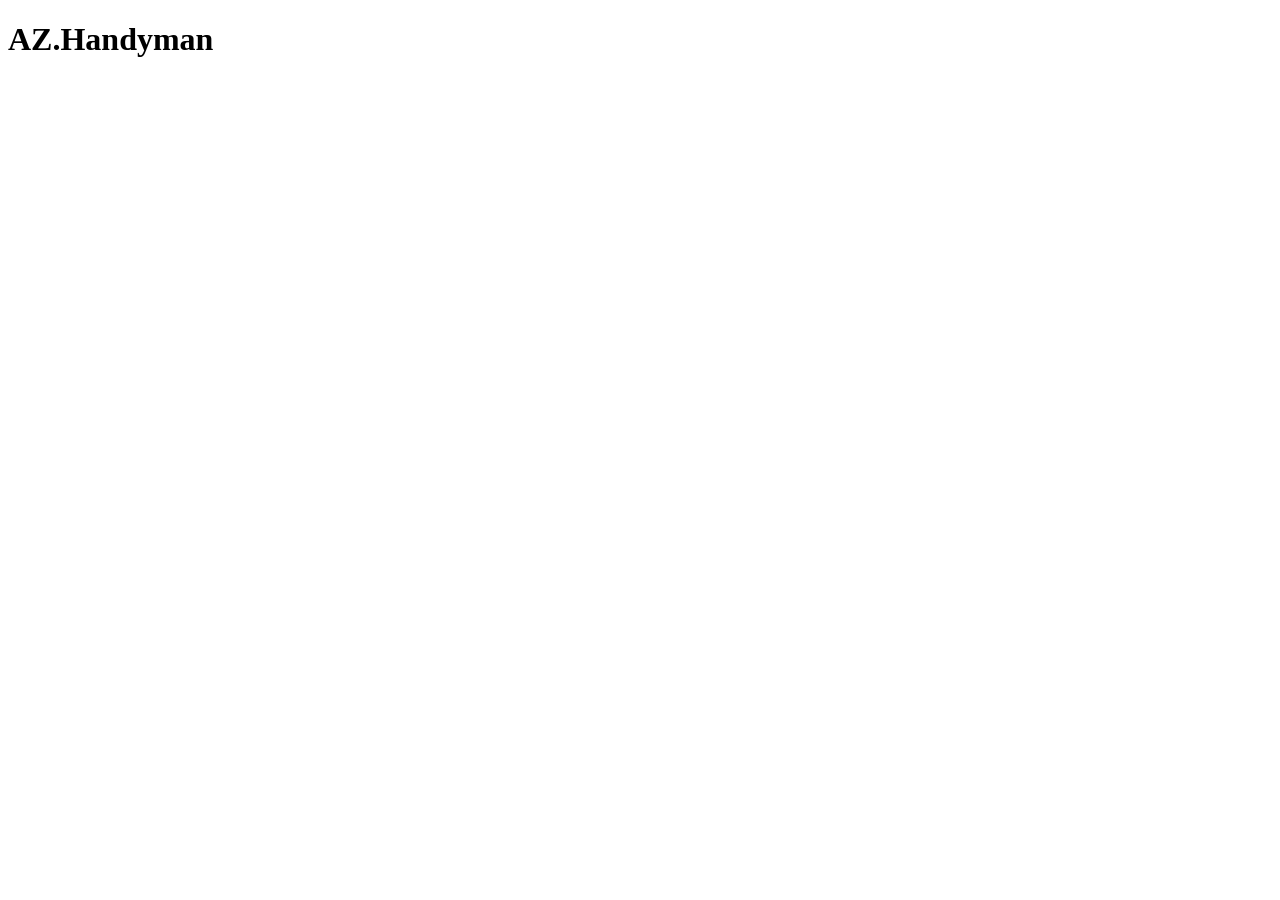
==== index.html @ fbf4ad8f "crea estructura inicial" ====
<!DOCTYPE html>
<html lang="es">
<head>
    <meta charset="UTF-8">
    <meta name="viewport" content="width=device-width, initial-scale=1.0">
    <title>az.handyman</title>
    <link rel="stylesheet" href="style.css">
</head>
<body>
    <h1> AZ.Handyman</h1>
</body>
</html>
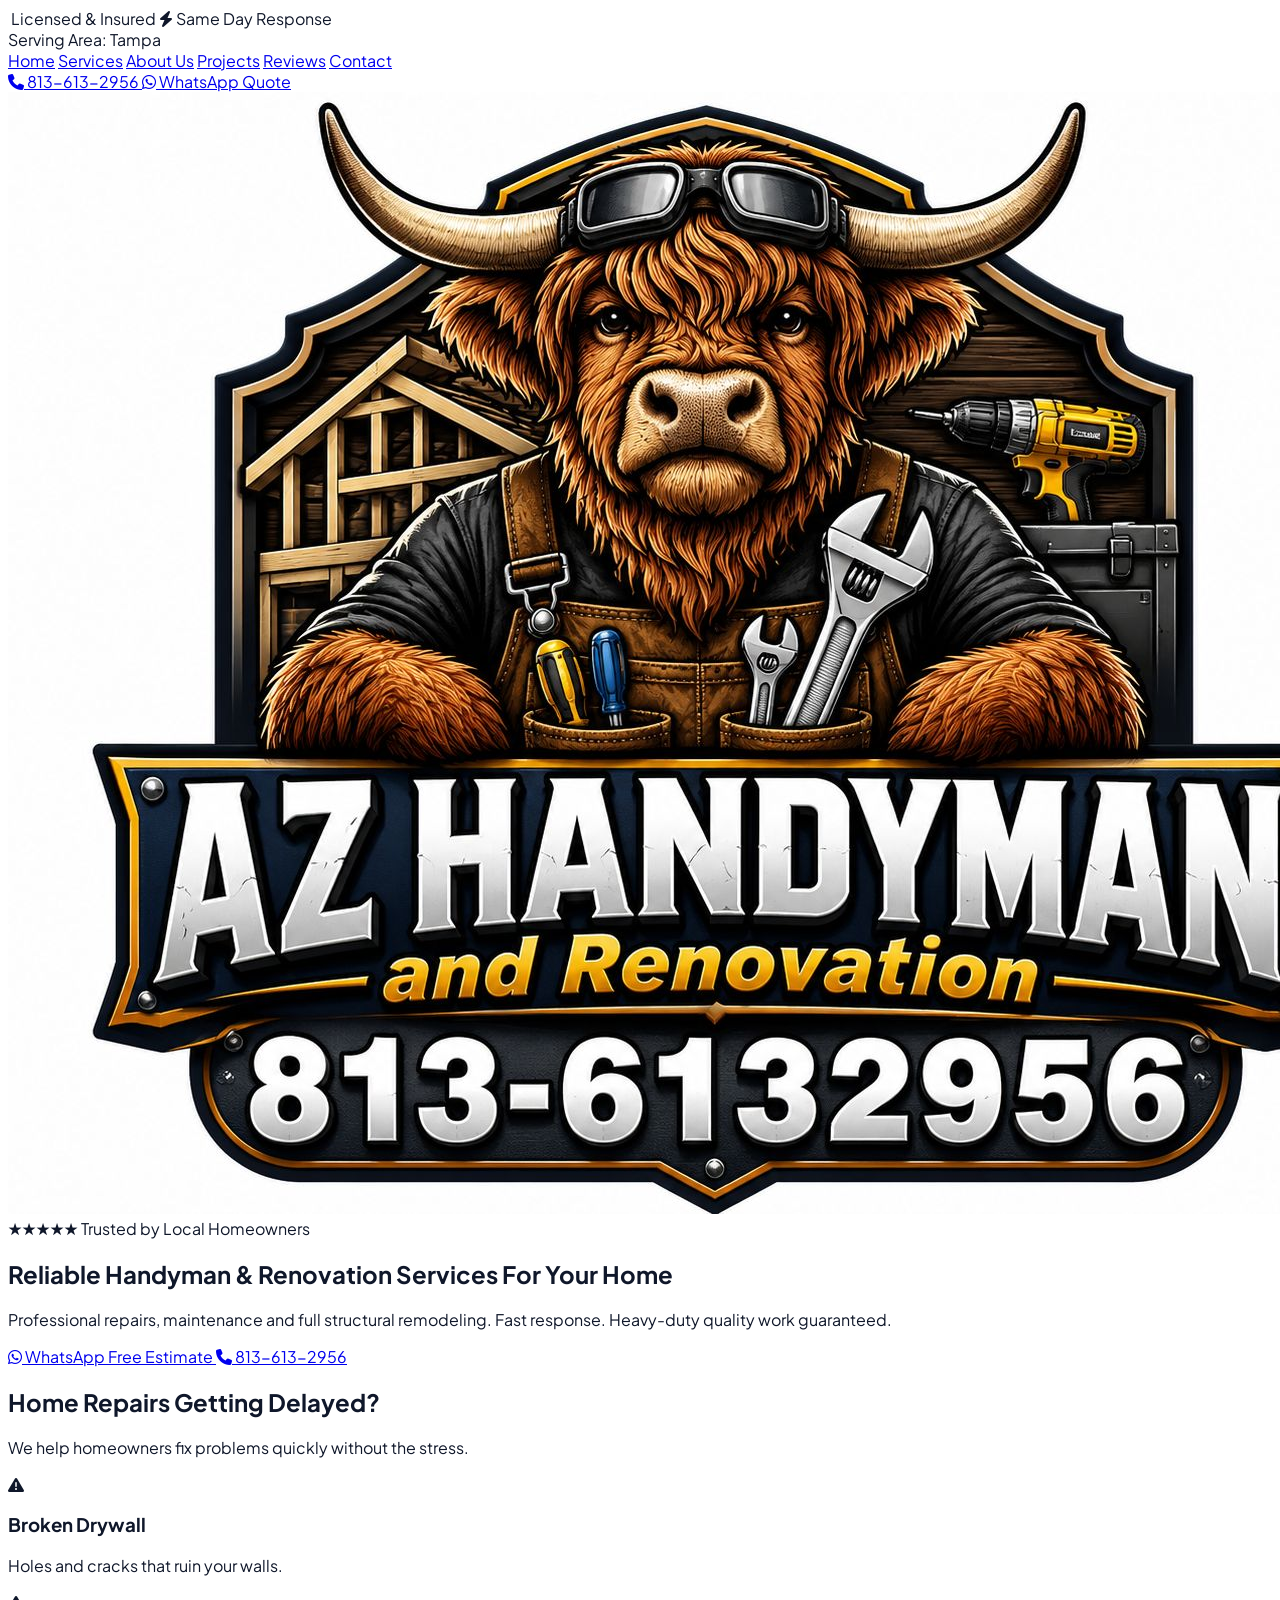
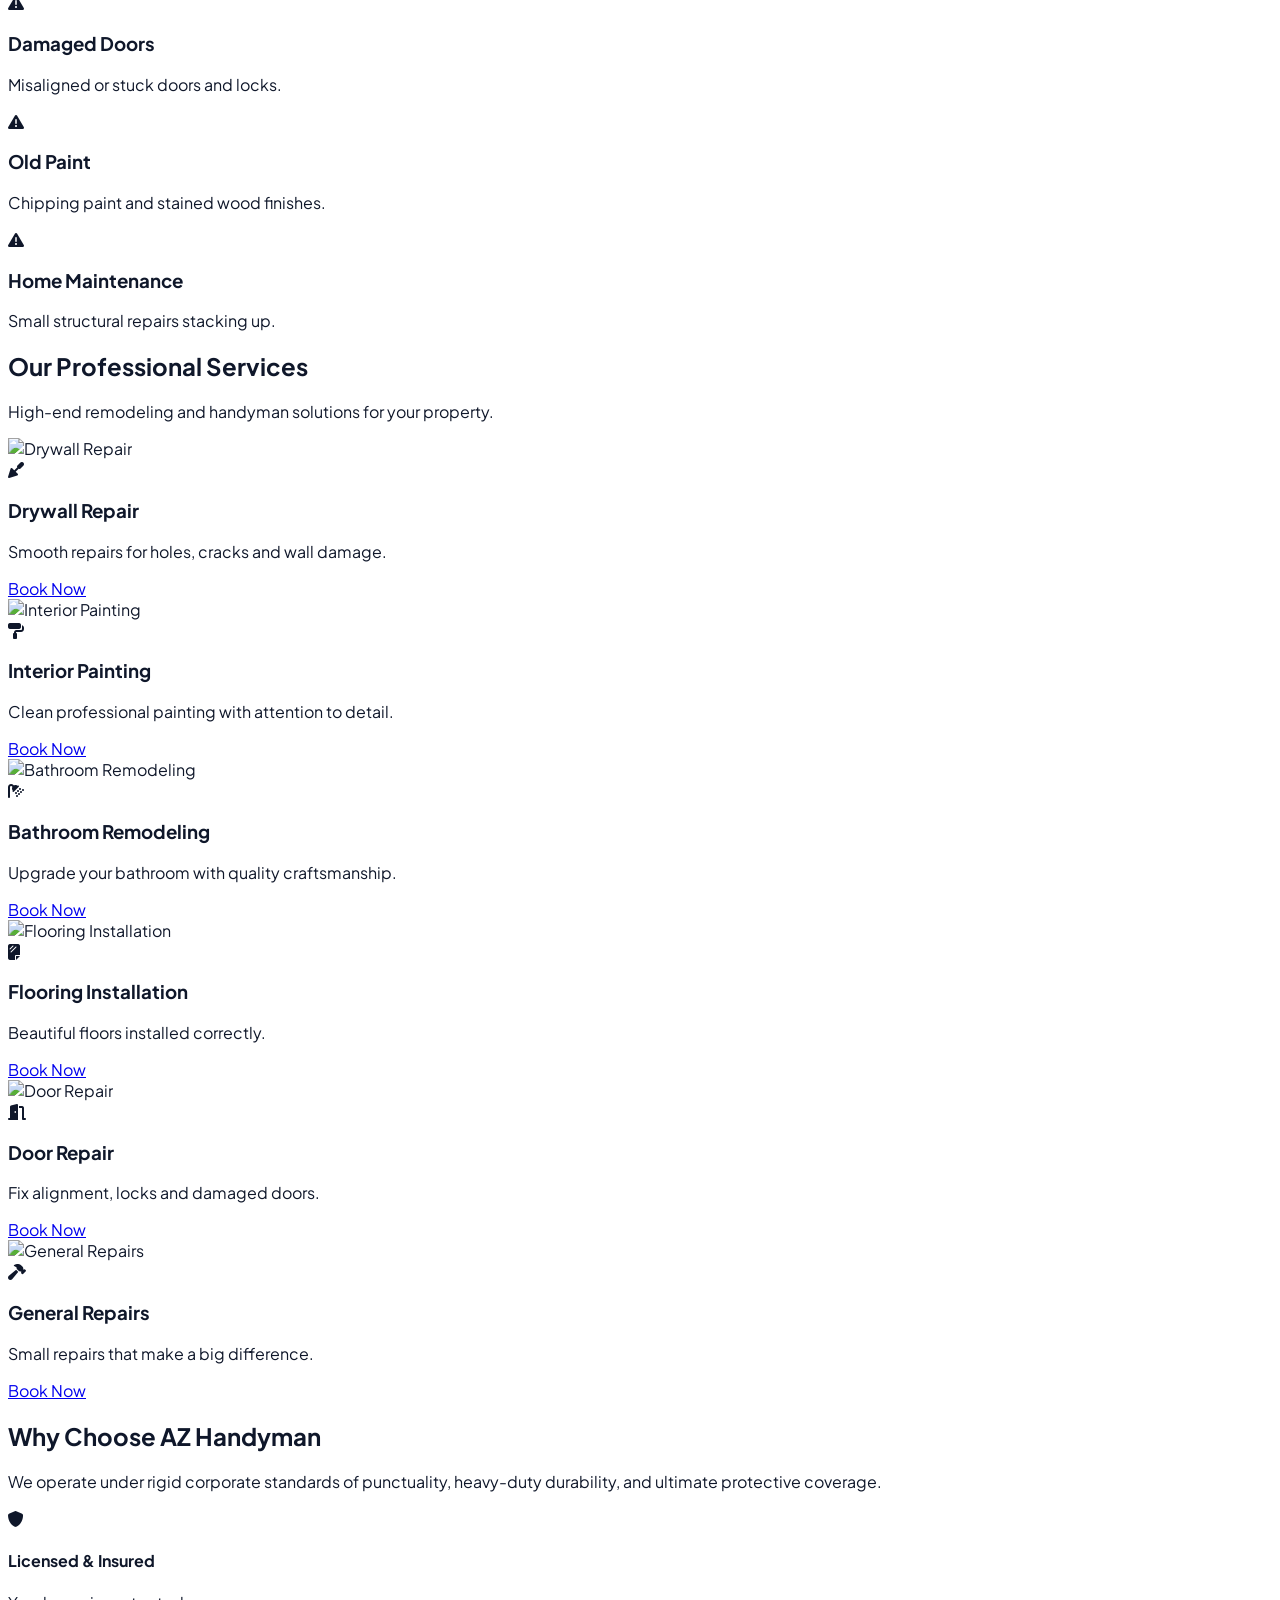
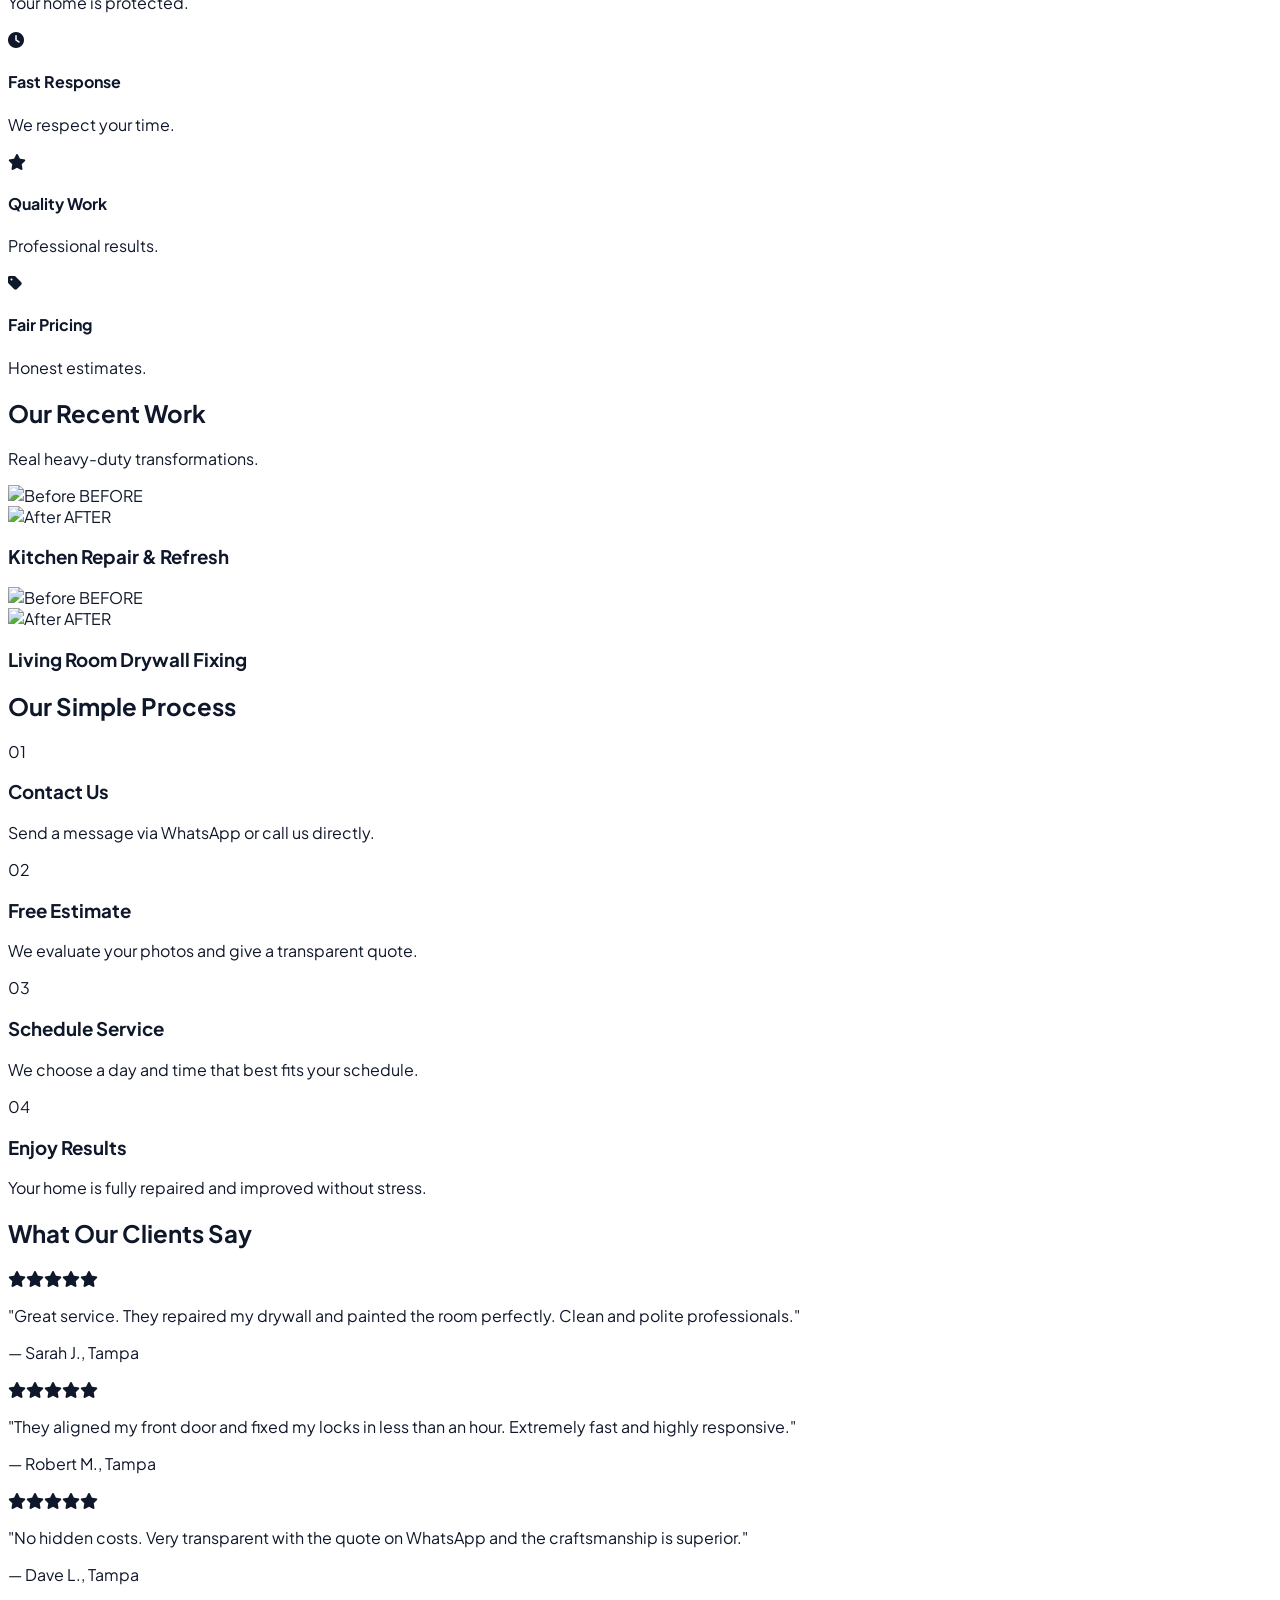
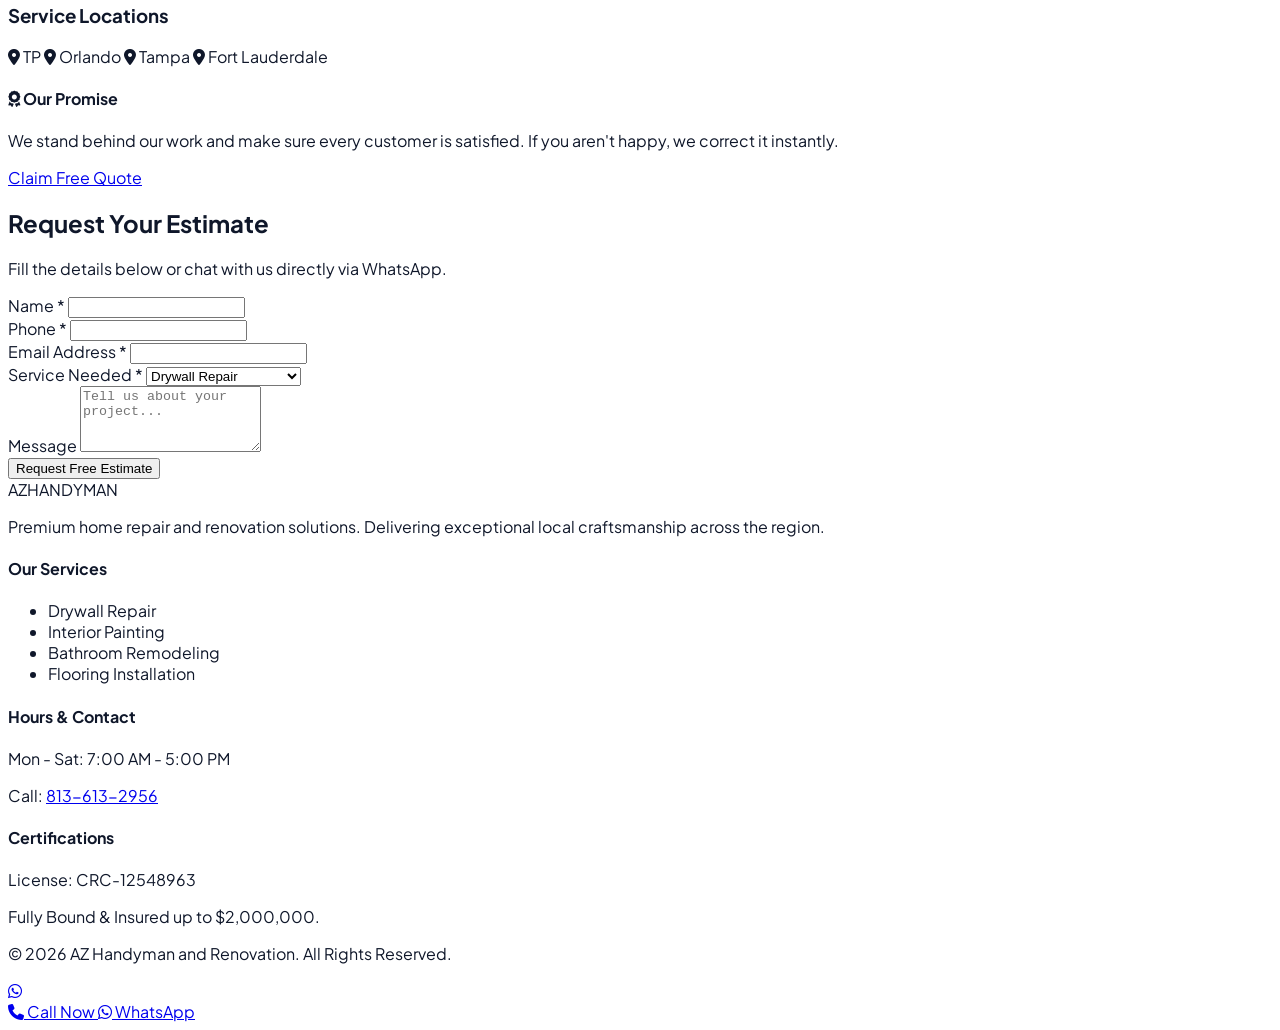
==== commit f60366ed: "crea disenio inicial" ====
--- a/index.html
+++ b/index.html
@@ -1,12 +1,520 @@
 <!DOCTYPE html>
-<html lang="es">
+<html lang="en">
 <head>
     <meta charset="UTF-8">
     <meta name="viewport" content="width=device-width, initial-scale=1.0">
-    <title>az.handyman</title>
+    
+    <!-- SEO Local y Datos Estructurados para Google -->
+    <title>AZ Handyman and Renovation | Premium Home Repairs</title>
+    <meta name="description" content="Professional handyman and renovation services. Licensed & Insured. Drywall repair, painting, and maintenance. Contact us via WhatsApp for a free quote!">
+    
+    <!-- Tailwind CSS para Diseño Moderno 2026 -->
+    <script src="https://cdn.jsdelivr.net/npm/@tailwindcss/browser@4"></script>
+    <!-- Tipografía Moderna -->
+    <link rel="preconnect" href="https://fonts.googleapis.com">
+    <link rel="preconnect" href="https://fonts.gstatic.com" crossorigin>
+    <link href="https://fonts.googleapis.com/css2?family=Plus+Jakarta+Sans:wght@400;500;600;700;800&display=swap" rel="stylesheet">
+    <!-- Iconos Profesionales -->
+    <link rel="stylesheet" href="https://cdnjs.cloudflare.com/ajax/libs/font-awesome/6.4.0/css/all.min.css">
+    
+    <!-- Tu archivo CSS básico -->
     <link rel="stylesheet" href="style.css">
 </head>
-<body>
-    <h1> AZ.Handyman</h1>
+<body class="antialiased bg-white text-slate-900">
+
+   <!-- ==========================================
+         1. HEADER & NAVBAR (Optimizado para Tampa)
+         ========================================== -->
+    <header class="w-full sticky top-0 z-50 bg-white shadow-md border-b-4 border-amber-500">
+        <!-- Barra de estado superior: Ahora solo para Tampa -->
+        <div class="bg-slate-950 text-white text-xs py-2.5 px-4">
+            <div class="max-w-7xl mx-auto flex flex-col sm:flex-row justify-between items-center gap-2">
+                <div class="flex items-center gap-4 font-medium">
+                    <span><i class="fa-solid fa-shield-check text-amber-500 mr-1"></i> Licensed & Insured</span>
+                    <span><i class="fa-solid fa-bolt text-amber-500 mr-1"></i> Same Day Response</span>
+                </div>
+                <span class="font-semibold text-slate-300">Serving Area: <span class="text-amber-500 font-bold">Tampa</span></span>
+            </div>
+        </div>
+        
+        <!-- Barra de navegación: Logo removido de la izquierda -->
+        <div class="max-w-7xl mx-auto px-4 sm:px-6 lg:px-8 py-5 flex flex-col md:flex-row items-center justify-between gap-6">
+            
+            <!-- Menú de enlaces (Ahora toma el espacio de la izquierda de forma limpia) -->
+            <nav class="flex flex-wrap justify-center md:justify-start gap-6 font-bold text-slate-800 text-sm w-full md:w-auto">
+                <a href="#" class="hover:text-amber-500 transition-colors">Home</a>
+                <a href="#services" class="hover:text-amber-500 transition-colors">Services</a>
+                <a href="#why-us" class="hover:text-amber-500 transition-colors">About Us</a>
+                <a href="#projects" class="hover:text-amber-500 transition-colors">Projects</a>
+                <a href="#reviews" class="hover:text-amber-500 transition-colors">Reviews</a>
+                <a href="#contact" class="hover:text-amber-500 transition-colors">Contact</a>
+            </nav>
+
+            <!-- Botones de contacto a la derecha -->
+            <div class="flex items-center gap-3 w-full md:w-auto justify-center md:justify-end">
+                <a href="tel:+18136132956" class="bg-slate-900 hover:bg-slate-800 text-white font-bold px-5 py-3 rounded-xl text-sm transition-all flex items-center gap-2 border border-slate-700">
+                    <i class="fa-solid fa-phone text-amber-500"></i> 813-613-2956
+                </a>
+                <a href="https://wa.me/18136132956?text=Hello!%20I%20need%20a%20free%20estimate%20from%20AZ%20Handyman%20in%20Tampa." target="_blank" class="bg-amber-500 hover:bg-amber-600 text-slate-950 font-extrabold px-6 py-3 rounded-xl text-sm transition-all flex items-center gap-2 shadow-sm">
+                    <i class="fa-brands fa-whatsapp text-lg"></i> WhatsApp Quote
+                </a>
+            </div>
+        </div>
+    </header>
+   <!-- ==========================================
+         2. HERO SECTION (Diseño Centrado)
+         ========================================== -->
+    <section class="py-16 md:py-24 bg-gradient-to-b from-slate-900 to-slate-950 text-white relative">
+        <div class="max-w-4xl mx-auto px-4 sm:px-6 lg:px-8 flex flex-col items-center text-center">
+            
+            <!-- 1. El Logo posicionado en el centro -->
+            <div class="mb-10 bg-slate-900 p-4 rounded-3xl shadow-2xl border border-slate-800 max-w-sm">
+                <img src="WhatsApp Image 2026-06-04 at 10.00.59 AM.jpeg" alt="AZ Handyman Logo" class="h-80 md:h-80 w-auto object-contain mx-auto drop-shadow-md">
+            </div>
+
+            <!-- 2. Los textos y botones posicionados abajo del logo -->
+            <div class="space-y-6 max-w-3xl">
+                <div class="inline-block bg-amber-500/10 text-amber-500 border border-amber-500/30 px-4 py-1.5 rounded-full text-xs font-bold uppercase tracking-wider">
+                    ★★★★★ Trusted by Local Homeowners
+                </div>
+                
+                <h1 class="text-2xl sm:text-5xl lg:text-2xl font-extrabold tracking-tight leading-tight">
+                    Reliable <span class="text-amber-500">Handyman & Renovation</span> Services For Your Home
+                </h1>
+                
+                <p class="text-lg sm:text-xl text-slate-400 max-w-2xl mx-auto">
+                    Professional repairs, maintenance and full structural remodeling. Fast response. Heavy-duty quality work guaranteed.
+                </p>
+                
+                <!-- Botones de Acción Centrados -->
+                <div class="flex flex-col sm:flex-row items-center justify-center gap-4 pt-4">
+                    <a href="https://wa.me/18136132956?text=Hi,%20I'm%20visiting%20your%20website%20and%20want%20to%20request%20a%20quote." target="_blank" class="w-full sm:w-auto bg-amber-500 hover:bg-amber-600 text-slate-950 font-extrabold text-base px-8 py-4 rounded-xl shadow-lg transition-all flex items-center justify-center gap-2">
+                        <i class="fa-brands fa-whatsapp text-xl"></i> WhatsApp Free Estimate
+                    </a>
+                    <a href="tel:+18136132956" class="w-full sm:w-auto bg-transparent hover:bg-white/5 text-white font-bold text-base px-8 py-4 rounded-xl border-2 border-slate-700 shadow-xs transition-all flex items-center justify-center gap-2">
+                        <i class="fa-solid fa-phone text-amber-500"></i> 813-613-2956
+                    </a>
+                </div>
+            </div>
+
+        </div>
+    </section>
+
+    <!-- ==========================================
+         3. SECCIÓN DEL PROBLEMA DEL CLIENTE
+         ========================================== -->
+    <section class="py-20 bg-slate-950 text-white border-t border-slate-900">
+        <div class="max-w-7xl mx-auto px-4 sm:px-6 lg:px-8">
+            <div class="text-center max-w-3xl mx-auto mb-16">
+                <h2 class="text-3xl sm:text-4xl font-extrabold tracking-tight">Home Repairs Getting Delayed?</h2>
+                <p class="text-slate-400 mt-4 text-base">We help homeowners fix problems quickly without the stress.</p>
+            </div>
+            <div class="grid grid-cols-1 sm:grid-cols-2 lg:grid-cols-4 gap-6">
+                <div class="bg-slate-900 p-6 rounded-2xl border border-slate-800 hover:border-amber-500/50 transition-all">
+                    <div class="text-amber-500 text-2xl mb-3"><i class="fa-solid fa-triangle-exclamation"></i></div>
+                    <h3 class="font-bold text-lg mb-1">Broken Drywall</h3>
+                    <p class="text-slate-400 text-sm">Holes and cracks that ruin your walls.</p>
+                </div>
+                <div class="bg-slate-900 p-6 rounded-2xl border border-slate-800 hover:border-amber-500/50 transition-all">
+                    <div class="text-amber-500 text-2xl mb-3"><i class="fa-solid fa-triangle-exclamation"></i></div>
+                    <h3 class="font-bold text-lg mb-1">Damaged Doors</h3>
+                    <p class="text-slate-400 text-sm">Misaligned or stuck doors and locks.</p>
+                </div>
+                <div class="bg-slate-900 p-6 rounded-2xl border border-slate-800 hover:border-amber-500/50 transition-all">
+                    <div class="text-amber-500 text-2xl mb-3"><i class="fa-solid fa-triangle-exclamation"></i></div>
+                    <h3 class="font-bold text-lg mb-1">Old Paint</h3>
+                    <p class="text-slate-400 text-sm">Chipping paint and stained wood finishes.</p>
+                </div>
+                <div class="bg-slate-900 p-6 rounded-2xl border border-slate-800 hover:border-amber-500/50 transition-all">
+                    <div class="text-amber-500 text-2xl mb-3"><i class="fa-solid fa-triangle-exclamation"></i></div>
+                    <h3 class="font-bold text-lg mb-1">Home Maintenance</h3>
+                    <p class="text-slate-400 text-sm">Small structural repairs stacking up.</p>
+                </div>
+            </div>
+        </div>
+    </section>
+
+    <!-- ==========================================
+         4. SERVICIOS
+         ========================================== -->
+    <section id="services" class="py-24 bg-white">
+        <div class="max-w-7xl mx-auto px-4 sm:px-6 lg:px-8">
+            <div class="text-center max-w-3xl mx-auto mb-16">
+                <h2 class="text-3xl sm:text-4xl font-extrabold text-slate-900 tracking-tight">Our Professional Services</h2>
+                <p class="text-slate-600 mt-2">High-end remodeling and handyman solutions for your property.</p>
+            </div>
+
+            <div class="grid grid-cols-1 md:grid-cols-2 lg:grid-cols-3 gap-8">
+                <!-- Servicio 1 -->
+                <div class="bg-white rounded-2xl overflow-hidden shadow-sm border border-slate-200 flex flex-col justify-between hover:shadow-xl transition-all">
+                    <div>
+                        <img src="https://images.unsplash.com/photo-1504307651254-35680f356dfd?auto=format&fit=crop&w=400&q=80" alt="Drywall Repair" class="w-full h-48 object-cover">
+                        <div class="p-6">
+                            <div class="flex items-center gap-3 mb-2">
+                                <span class="text-amber-500 text-xl"><i class="fa-solid fa-trowel"></i></span>
+                                <h3 class="text-xl font-bold text-slate-900">Drywall Repair</h3>
+                            </div>
+                            <p class="text-slate-600 text-sm">Smooth repairs for holes, cracks and wall damage.</p>
+                        </div>
+                    </div>
+                    <div class="p-6 pt-0">
+                        <a href="https://wa.me/18136132956?text=I%20need%20help%20with%20Drywall%20Repair." target="_blank" class="w-full text-center bg-slate-950 hover:bg-amber-500 hover:text-slate-950 text-white font-bold py-2.5 rounded-xl text-sm transition-colors block">Book Now</a>
+                    </div>
+                </div>
+
+                <!-- Servicio 2 -->
+                <div class="bg-white rounded-2xl overflow-hidden shadow-sm border border-slate-200 flex flex-col justify-between hover:shadow-xl transition-all">
+                    <div>
+                        <img src="https://images.unsplash.com/photo-1589939705384-5185137a7f0f?auto=format&fit=crop&w=400&q=80" alt="Interior Painting" class="w-full h-48 object-cover">
+                        <div class="p-6">
+                            <div class="flex items-center gap-3 mb-2">
+                                <span class="text-amber-500 text-xl"><i class="fa-solid fa-paint-roller"></i></span>
+                                <h3 class="text-xl font-bold text-slate-900">Interior Painting</h3>
+                            </div>
+                            <p class="text-slate-600 text-sm">Clean professional painting with attention to detail.</p>
+                        </div>
+                    </div>
+                    <div class="p-6 pt-0">
+                        <a href="https://wa.me/18136132956?text=I%20need%20help%20with%20Interior%20Painting." target="_blank" class="w-full text-center bg-slate-950 hover:bg-amber-500 hover:text-slate-950 text-white font-bold py-2.5 rounded-xl text-sm transition-colors block">Book Now</a>
+                    </div>
+                </div>
+
+                <!-- Servicio 3 -->
+                <div class="bg-white rounded-2xl overflow-hidden shadow-sm border border-slate-200 flex flex-col justify-between hover:shadow-xl transition-all">
+                    <div>
+                        <img src="https://images.unsplash.com/photo-1620626011761-996317b69798?auto=format&fit=crop&w=600&q=80" alt="Bathroom Remodeling" class="w-full h-48 object-cover">                        <div class="p-6">
+                            <div class="flex items-center gap-3 mb-2">
+                                <span class="text-amber-500 text-xl"><i class="fa-solid fa-shower"></i></span>
+                                <h3 class="text-xl font-bold text-slate-900">Bathroom Remodeling</h3>
+                            </div>
+                            <p class="text-slate-600 text-sm">Upgrade your bathroom with quality craftsmanship.</p>
+                        </div>
+                    </div>
+                    <div class="p-6 pt-0">
+                        <a href="https://wa.me/18136132956?text=I%20need%20help%20with%20Bathroom%20Remodeling." target="_blank" class="w-full text-center bg-slate-950 hover:bg-amber-500 hover:text-slate-950 text-white font-bold py-2.5 rounded-xl text-sm transition-colors block">Book Now</a>
+                    </div>
+                </div>
+
+                <!-- Servicio 4 -->
+                <div class="bg-white rounded-2xl overflow-hidden shadow-sm border border-slate-200 flex flex-col justify-between hover:shadow-xl transition-all">
+                    <div>
+                        <img src="https://images.unsplash.com/photo-1581858726788-75bc0f6a952d?auto=format&fit=crop&w=400&q=80" alt="Flooring Installation" class="w-full h-48 object-cover">
+                        <div class="p-6">
+                            <div class="flex items-center gap-3 mb-2">
+                                <span class="text-amber-500 text-xl"><i class="fa-solid fa-sheet-plastic"></i></span>
+                                <h3 class="text-xl font-bold text-slate-900">Flooring Installation</h3>
+                            </div>
+                            <p class="text-slate-600 text-sm">Beautiful floors installed correctly.</p>
+                        </div>
+                    </div>
+                    <div class="p-6 pt-0">
+                        <a href="https://wa.me/18136132956?text=I%20need%20help%20with%20Flooring%20Installation." target="_blank" class="w-full text-center bg-slate-950 hover:bg-amber-500 hover:text-slate-950 text-white font-bold py-2.5 rounded-xl text-sm transition-colors block">Book Now</a>
+                    </div>
+                </div>
+
+                <!-- Servicio 5 -->
+                <div class="bg-white rounded-2xl overflow-hidden shadow-sm border border-slate-200 flex flex-col justify-between hover:shadow-xl transition-all">
+                    <div>
+                        <img src="https://images.unsplash.com/photo-1486406146926-c627a92ad1ab?auto=format&fit=crop&w=400&q=80" alt="Door Repair" class="w-full h-48 object-cover">
+                        <div class="p-6">
+                            <div class="flex items-center gap-3 mb-2">
+                                <span class="text-amber-500 text-xl"><i class="fa-solid fa-door-open"></i></span>
+                                <h3 class="text-xl font-bold text-slate-900">Door Repair</h3>
+                            </div>
+                            <p class="text-slate-600 text-sm">Fix alignment, locks and damaged doors.</p>
+                        </div>
+                    </div>
+                    <div class="p-6 pt-0">
+                        <a href="https://wa.me/18136132956?text=I%20need%20help%20with%20Door%20Repair." target="_blank" class="w-full text-center bg-slate-950 hover:bg-amber-500 hover:text-slate-950 text-white font-bold py-2.5 rounded-xl text-sm transition-colors block">Book Now</a>
+                    </div>
+                </div>
+
+                <!-- Servicio 6 -->
+                <div class="bg-white rounded-2xl overflow-hidden shadow-sm border border-slate-200 flex flex-col justify-between hover:shadow-xl transition-all">
+                    <div>
+                        <img src="https://images.unsplash.com/photo-1513694203232-719a280e022f?auto=format&fit=crop&w=400&q=80" alt="General Repairs" class="w-full h-48 object-cover">
+                        <div class="p-6">
+                            <div class="flex items-center gap-3 mb-2">
+                                <span class="text-amber-500 text-xl"><i class="fa-solid fa-hammer"></i></span>
+                                <h3 class="text-xl font-bold text-slate-900">General Repairs</h3>
+                            </div>
+                            <p class="text-slate-600 text-sm">Small repairs that make a big difference.</p>
+                        </div>
+                    </div>
+                    <div class="p-6 pt-0">
+                        <a href="https://wa.me/18136132956?text=I%20need%20help%20with%20General%20Repairs." target="_blank" class="w-full text-center bg-slate-950 hover:bg-amber-500 hover:text-slate-950 text-white font-bold py-2.5 rounded-xl text-sm transition-colors block">Book Now</a>
+                    </div>
+                </div>
+            </div>
+        </div>
+    </section>
+
+    <!-- ==========================================
+         5. POR QUÉ ELEGIRNOS
+         ========================================== -->
+    <section id="why-us" class="py-20 bg-slate-950 text-white border-y border-slate-900">
+        <div class="max-w-7xl mx-auto px-4 sm:px-6 lg:px-8 grid grid-cols-1 lg:grid-cols-2 gap-12 items-center">
+            <div class="space-y-4">
+                <h2 class="text-3xl sm:text-4xl font-extrabold tracking-tight">Why Choose <span class="text-amber-500">AZ Handyman</span></h2>
+                <p class="text-slate-400">We operate under rigid corporate standards of punctuality, heavy-duty durability, and ultimate protective coverage.</p>
+            </div>
+            <div class="grid grid-cols-1 sm:grid-cols-2 gap-6">
+                <div class="bg-slate-900 p-6 rounded-2xl border border-slate-800">
+                    <div class="text-amber-500 text-xl mb-2"><i class="fa-solid fa-shield"></i></div>
+                    <h4 class="font-bold text-white">Licensed & Insured</h4>
+                    <p class="text-slate-400 text-sm">Your home is protected.</p>
+                </div>
+                <div class="bg-slate-900 p-6 rounded-2xl border border-slate-800">
+                    <div class="text-amber-500 text-xl mb-2"><i class="fa-solid fa-clock"></i></div>
+                    <h4 class="font-bold text-white">Fast Response</h4>
+                    <p class="text-slate-400 text-sm">We respect your time.</p>
+                </div>
+                <div class="bg-slate-900 p-6 rounded-2xl border border-slate-800">
+                    <div class="text-amber-500 text-xl mb-2"><i class="fa-solid fa-star"></i></div>
+                    <h4 class="font-bold text-white">Quality Work</h4>
+                    <p class="text-slate-400 text-sm">Professional results.</p>
+                </div>
+                <div class="bg-slate-900 p-6 rounded-2xl border border-slate-800">
+                    <div class="text-amber-500 text-xl mb-2"><i class="fa-solid fa-tag"></i></div>
+                    <h4 class="font-bold text-white">Fair Pricing</h4>
+                    <p class="text-slate-400 text-sm">Honest estimates.</p>
+                </div>
+            </div>
+        </div>
+    </section>
+
+    <!-- ==========================================
+         6. GALERÍA DE PROYECTOS (Antes / Después)
+         ========================================== -->
+    <section id="projects" class="py-24 bg-white">
+        <div class="max-w-7xl mx-auto px-4 sm:px-6 lg:px-8">
+            <div class="text-center max-w-3xl mx-auto mb-16">
+                <h2 class="text-3xl sm:text-4xl font-extrabold text-slate-900 tracking-tight">Our Recent Work</h2>
+                <p class="text-slate-600 mt-2">Real heavy-duty transformations.</p>
+            </div>
+            
+            <div class="grid grid-cols-1 md:grid-cols-2 gap-8">
+                <!-- Proyecto 1 -->
+                <div class="bg-white rounded-2xl overflow-hidden border border-slate-200 shadow-sm">
+                    <div class="grid grid-cols-2 h-60">
+                        <div class="relative">
+                            <img src="https://images.unsplash.com/photo-1584622650111-993a426fbf0a?auto=format&fit=crop&w=300&q=80" alt="Before" class="w-full h-full object-cover">
+                            <span class="absolute bottom-2 left-2 bg-slate-950 text-white text-xs font-bold px-2 py-0.5 rounded border border-slate-700">BEFORE</span>
+                        </div>
+                        <div class="relative border-l-2 border-white">
+                            <img src="https://images.unsplash.com/photo-1556911220-e15b29be8c8f?auto=format&fit=crop&w=300&q=80" alt="After" class="w-full h-full object-cover">
+                            <span class="absolute bottom-2 left-2 bg-amber-500 text-slate-950 text-xs font-bold px-2 py-0.5 rounded">AFTER</span>
+                        </div>
+                    </div>
+                    <div class="p-4 border-t border-slate-100">
+                        <h3 class="font-bold text-slate-900 text-lg">Kitchen Repair & Refresh</h3>
+                    </div>
+                </div>
+
+                <!-- Proyecto 2 -->
+                <div class="bg-white rounded-2xl overflow-hidden border border-slate-200 shadow-sm">
+                    <div class="grid grid-cols-2 h-60">
+                        <div class="relative">
+                            <img src="https://images.unsplash.com/photo-1505691938895-1758d7feb511?auto=format&fit=crop&w=300&q=80" alt="Before" class="w-full h-full object-cover">
+                            <span class="absolute bottom-2 left-2 bg-slate-950 text-white text-xs font-bold px-2 py-0.5 rounded border border-slate-700">BEFORE</span>
+                        </div>
+                        <div class="relative border-l-2 border-white">
+                            <img src="https://images.unsplash.com/photo-1600585154340-be6161a56a0c?auto=format&fit=crop&w=300&q=80" alt="After" class="w-full h-full object-cover">
+                            <span class="absolute bottom-2 left-2 bg-amber-500 text-slate-950 text-xs font-bold px-2 py-0.5 rounded">AFTER</span>
+                        </div>
+                    </div>
+                    <div class="p-4 border-t border-slate-100">
+                        <h3 class="font-bold text-slate-900 text-lg">Living Room Drywall Fixing</h3>
+                    </div>
+                </div>
+            </div>
+        </div>
+    </section>
+
+    <!-- ==========================================
+         7. PROCESO DE TRABAJO
+         ========================================== -->
+    <section class="py-20 bg-slate-950 text-white border-t border-slate-900">
+        <div class="max-w-7xl mx-auto px-4 sm:px-6 lg:px-8">
+            <h2 class="text-3xl font-extrabold text-center mb-16">Our Simple Process</h2>
+            <div class="grid grid-cols-1 sm:grid-cols-2 lg:grid-cols-4 gap-8">
+                <div>
+                    <div class="text-5xl font-extrabold text-amber-500 mb-2">01</div>
+                    <h3 class="text-lg font-bold mb-1">Contact Us</h3>
+                    <p class="text-slate-400 text-sm">Send a message via WhatsApp or call us directly.</p>
+                </div>
+                <div>
+                    <div class="text-5xl font-extrabold text-amber-500 mb-2">02</div>
+                    <h3 class="text-lg font-bold mb-1">Free Estimate</h3>
+                    <p class="text-slate-400 text-sm">We evaluate your photos and give a transparent quote.</p>
+                </div>
+                <div>
+                    <div class="text-5xl font-extrabold text-amber-500 mb-2">03</div>
+                    <h3 class="text-lg font-bold mb-1">Schedule Service</h3>
+                    <p class="text-slate-400 text-sm">We choose a day and time that best fits your schedule.</p>
+                </div>
+                <div>
+                    <div class="text-5xl font-extrabold text-amber-500 mb-2">04</div>
+                    <h3 class="text-lg font-bold mb-1">Enjoy Results</h3>
+                    <p class="text-slate-400 text-sm">Your home is fully repaired and improved without stress.</p>
+                </div>
+            </div>
+        </div>
+    </section>
+
+    <!-- ==========================================
+         8. TESTIMONIALS
+         ========================================== -->
+    <section id="reviews" class="py-24 bg-white">
+        <div class="max-w-7xl mx-auto px-4 sm:px-6 lg:px-8">
+            <h2 class="text-3xl font-extrabold text-center text-slate-900 mb-16">What Our Clients Say</h2>
+            <div class="grid grid-cols-1 md:grid-cols-3 gap-8">
+                <div class="bg-slate-50 p-6 rounded-2xl border border-slate-200">
+                    <div class="text-amber-500 text-sm mb-3"><i class="fa-solid fa-star"></i><i class="fa-solid fa-star"></i><i class="fa-solid fa-star"></i><i class="fa-solid fa-star"></i><i class="fa-solid fa-star"></i></div>
+                    <p class="text-slate-700 italic text-sm">"Great service. They repaired my drywall and painted the room perfectly. Clean and polite professionals."</p>
+                    <p class="font-bold text-slate-900 text-sm mt-4">— Sarah J., Tampa</p>
+                </div>
+                <div class="bg-slate-50 p-6 rounded-2xl border border-slate-200">
+                    <div class="text-amber-500 text-sm mb-3"><i class="fa-solid fa-star"></i><i class="fa-solid fa-star"></i><i class="fa-solid fa-star"></i><i class="fa-solid fa-star"></i><i class="fa-solid fa-star"></i></div>
+                    <p class="text-slate-700 italic text-sm">"They aligned my front door and fixed my locks in less than an hour. Extremely fast and highly responsive."</p>
+                    <p class="font-bold text-slate-900 text-sm mt-4">— Robert M., Tampa</p>
+                </div>
+                <div class="bg-slate-50 p-6 rounded-2xl border border-slate-200">
+                    <div class="text-amber-500 text-sm mb-3"><i class="fa-solid fa-star"></i><i class="fa-solid fa-star"></i><i class="fa-solid fa-star"></i><i class="fa-solid fa-star"></i><i class="fa-solid fa-star"></i></div>
+                    <p class="text-slate-700 italic text-sm">"No hidden costs. Very transparent with the quote on WhatsApp and the craftsmanship is superior."</p>
+                    <p class="font-bold text-slate-900 text-sm mt-4">— Dave L., Tampa</p>
+                </div>
+            </div>
+        </div>
+    </section>
+
+    <!-- ==========================================
+         9 & 10. ÁREA DE SERVICIO & NUESTRA PROMESA
+         ========================================== -->
+    <section class="py-16 bg-slate-50 border-t border-slate-200">
+        <div class="max-w-7xl mx-auto px-4 sm:px-6 lg:px-8 text-center space-y-12">
+            <div>
+                <h3 class="text-xl font-bold text-slate-900 mb-6">Service Locations</h3>
+                <div class="flex flex-wrap justify-center gap-4 text-sm font-semibold text-slate-700">
+                    <span class="bg-white px-4 py-2 rounded-xl border border-slate-200 shadow-2xs"><i class="fa-solid fa-location-dot text-amber-500 mr-1"></i> TP</span>
+                    <span class="bg-white px-4 py-2 rounded-xl border border-slate-200 shadow-2xs"><i class="fa-solid fa-location-dot text-amber-500 mr-1"></i> Orlando</span>
+                    <span class="bg-white px-4 py-2 rounded-xl border border-slate-200 shadow-2xs"><i class="fa-solid fa-location-dot text-amber-500 mr-1"></i> Tampa</span>
+                    <span class="bg-white px-4 py-2 rounded-xl border border-slate-200 shadow-2xs"><i class="fa-solid fa-location-dot text-amber-500 mr-1"></i> Fort Lauderdale</span>
+                </div>
+            </div>
+            
+            <div class="max-w-4xl mx-auto bg-slate-950 text-white p-8 rounded-3xl border-2 border-amber-500 shadow-xl flex flex-col md:flex-row items-center justify-between gap-6 text-left">
+                <div>
+                    <h4 class="text-xl font-bold text-amber-500"><i class="fa-solid fa-award mr-2"></i> Our Promise</h4>
+                    <p class="text-slate-300 text-sm mt-1">We stand behind our work and make sure every customer is satisfied. If you aren't happy, we correct it instantly.</p>
+                </div>
+                <a href="https://wa.me/18136132956?text=I%20want%20to%20claim%20my%20free%20estimate." target="_blank" class="bg-amber-500 hover:bg-amber-600 text-slate-950 font-extrabold text-sm px-6 py-3.5 rounded-xl whitespace-nowrap transition-colors">
+                    Claim Free Quote
+                </a>
+            </div>
+        </div>
+    </section>
+
+    <!-- ==========================================
+         11. FORMULARIO DE COTIZACIÓN NATIVO
+         ========================================== -->
+    <section id="contact" class="py-24 bg-white">
+        <div class="max-w-3xl mx-auto px-4 sm:px-6">
+            <div class="bg-slate-950 p-8 rounded-3xl border-2 border-slate-900 shadow-xl text-white">
+                <div class="text-center mb-8">
+                    <h2 class="text-3xl font-extrabold text-white">Request Your Estimate</h2>
+                    <p class="text-slate-400 text-sm mt-2">Fill the details below or chat with us directly via WhatsApp.</p>
+                </div>
+
+                <form action="#" method="POST" class="space-y-5">
+                    <div class="grid grid-cols-1 sm:grid-cols-2 gap-4">
+                        <div>
+                            <label class="block text-xs font-bold text-slate-300 uppercase mb-2">Name *</label>
+                            <input type="text" name="name" required class="w-full bg-slate-900 text-white border border-slate-800 rounded-xl px-4 py-3 text-sm focus:outline-none focus:border-amber-500">
+                        </div>
+                        <div>
+                            <label class="block text-xs font-bold text-slate-300 uppercase mb-2">Phone *</label>
+                            <input type="tel" name="phone" required class="w-full bg-slate-900 text-white border border-slate-800 rounded-xl px-4 py-3 text-sm focus:outline-none focus:border-amber-500">
+                        </div>
+                    </div>
+                    <div>
+                        <label class="block text-xs font-bold text-slate-300 uppercase mb-2">Email Address *</label>
+                        <input type="email" name="email" required class="w-full bg-slate-900 text-white border border-slate-800 rounded-xl px-4 py-3 text-sm focus:outline-none focus:border-amber-500">
+                    </div>
+                    <div>
+                        <label class="block text-xs font-bold text-slate-300 uppercase mb-2">Service Needed *</label>
+                        <select name="service" required class="w-full bg-slate-900 text-white border border-slate-800 rounded-xl px-4 py-3 text-sm focus:outline-none focus:border-amber-500">
+                            <option value="drywall">Drywall Repair</option>
+                            <option value="painting">Interior Painting</option>
+                            <option value="remodeling">Bathroom Remodeling</option>
+                            <option value="flooring">Flooring Installation</option>
+                            <option value="doors">Door Repair</option>
+                            <option value="general">General Repairs</option>
+                        </select>
+                    </div>
+                    <div>
+                        <label class="block text-xs font-bold text-slate-300 uppercase mb-2">Message</label>
+                        <textarea name="message" rows="4" class="w-full bg-slate-900 text-white border border-slate-800 rounded-xl px-4 py-3 text-sm focus:outline-none focus:border-amber-500" placeholder="Tell us about your project..."></textarea>
+                    </div>
+                    <button type="submit" class="w-full bg-amber-500 hover:bg-amber-600 text-slate-950 font-extrabold py-4 rounded-xl shadow-md transition-colors">
+                        Request Free Estimate
+                    </button>
+                </form>
+            </div>
+        </div>
+    </section>
+
+    <!-- ==========================================
+         12. FOOTER
+         ========================================== -->
+    <footer class="bg-slate-950 text-slate-400 pt-16 pb-28 md:pb-12 border-t-4 border-amber-500">
+        <div class="max-w-7xl mx-auto px-4 sm:px-6 lg:px-8 grid grid-cols-1 md:grid-cols-2 lg:grid-cols-4 gap-10 mb-12">
+            <div class="space-y-4">
+                <span class="text-lg font-extrabold tracking-tight text-white">AZ<span class="text-amber-500">HANDYMAN</span></span>
+                <p class="text-xs text-slate-500 leading-relaxed">Premium home repair and renovation solutions. Delivering exceptional local craftsmanship across the region.</p>
+            </div>
+            <div>
+                <h4 class="text-white font-bold text-xs uppercase tracking-wider mb-4">Our Services</h4>
+                <ul class="text-xs space-y-2.5">
+                    <li>Drywall Repair</li>
+                    <li>Interior Painting</li>
+                    <li>Bathroom Remodeling</li>
+                    <li>Flooring Installation</li>
+                </ul>
+            </div>
+            <div>
+                <h4 class="text-white font-bold text-xs uppercase tracking-wider mb-4">Hours & Contact</h4>
+                <p class="text-xs">Mon - Sat: 7:00 AM - 5:00 PM</p>
+                <p class="text-xs mt-2">Call: <a href="tel:+18136132956" class="text-white hover:underline">813-613-2956</a></p>
+            </div>
+            <div>
+                <h4 class="text-white font-bold text-xs uppercase tracking-wider mb-4">Certifications</h4>
+                <p class="text-xs text-slate-500">License: CRC-12548963</p>
+                <p class="text-xs text-slate-500 mt-1">Fully Bound & Insured up to $2,000,000.</p>
+            </div>
+        </div>
+        <div class="max-w-7xl mx-auto px-4 sm:px-6 lg:px-8 pt-8 border-t border-slate-900 text-center text-xs text-slate-600 flex flex-col sm:flex-row justify-between gap-4">
+            <p>© 2026 AZ Handyman and Renovation. All Rights Reserved.</p>
+        </div>
+    </footer>
+
+    <!-- ==========================================
+         BOTONES FLOTANTES PERSISTENTES (Cromática del Logo)
+         ========================================== -->
+    <!-- Botón Flotante Único de WhatsApp -->
+    <a href="https://wa.me/18136132956?text=Hello!%20I%20need%20a%20free%20quote%20from%20AZ%20Handyman." target="_blank" class="fixed bottom-6 right-6 z-50 w-14 h-14 bg-amber-500 text-slate-950 rounded-full flex items-center justify-center text-3xl shadow-2xl hover:scale-110 transition-transform border-2 border-slate-950" title="Chat on WhatsApp">
+        <i class="fa-brands fa-whatsapp"></i>
+    </a>
+
+    <!-- Barra de Contacto Móvil (Solo Teléfonos) -->
+    <div class="fixed bottom-0 inset-x-0 bg-slate-950 border-t border-slate-800 p-3 flex sm:hidden justify-between items-center z-50 gap-3 shadow-2xl">
+        <a href="tel:+18136132956" class="flex-1 text-center bg-slate-900 text-white text-sm font-bold py-3 rounded-xl flex items-center justify-center gap-2 border border-slate-800">
+            <i class="fa-solid fa-phone text-amber-500"></i> Call Now
+        </a>
+        <a href="https://wa.me/18136132956?text=Hello!%20I%20want%20to%20book%20a%20handyman%20service." target="_blank" class="flex-1 text-center bg-amber-500 text-slate-950 text-sm font-extrabold py-3 rounded-xl flex items-center justify-center gap-2">
+            <i class="fa-brands fa-whatsapp"></i> WhatsApp
+        </a>
+    </div>
+
 </body>
 </html>
--- a/style.css
+++ b/style.css
@@ -0,0 +1,30 @@
+/* Estilos Básicos Personalizados - AZ Handyman */
+html {
+  scroll-behavior: smooth;
+}
+
+body {
+  font-family: 'Plus Jakarta Sans', sans-serif;
+  color: #0f172a;
+  background-color: #ffffff;
+}
+
+/* Compensación inferior en móvil debido a la barra de acción */
+@media (max-width: 640px) {
+  footer {
+    padding-bottom: 7rem;
+  }
+}
+
+/* Transición premium para tarjetas */
+.bg-white, .bg-slate-900 {
+  transition: transform 0.3s cubic-bezier(0.4, 0, 0.2, 1), 
+              box-shadow 0.3s cubic-bezier(0.4, 0, 0.2, 1), 
+              border-color 0.3s ease;
+}
+
+/* Efecto Hover Industrial usando el amarillo/dorado de tu marca */
+.bg-white:hover {
+  transform: translateY(-4px);
+  border-color: #f59e0b; /* Borde ámbar/amarillo al pasar el cursor */
+}
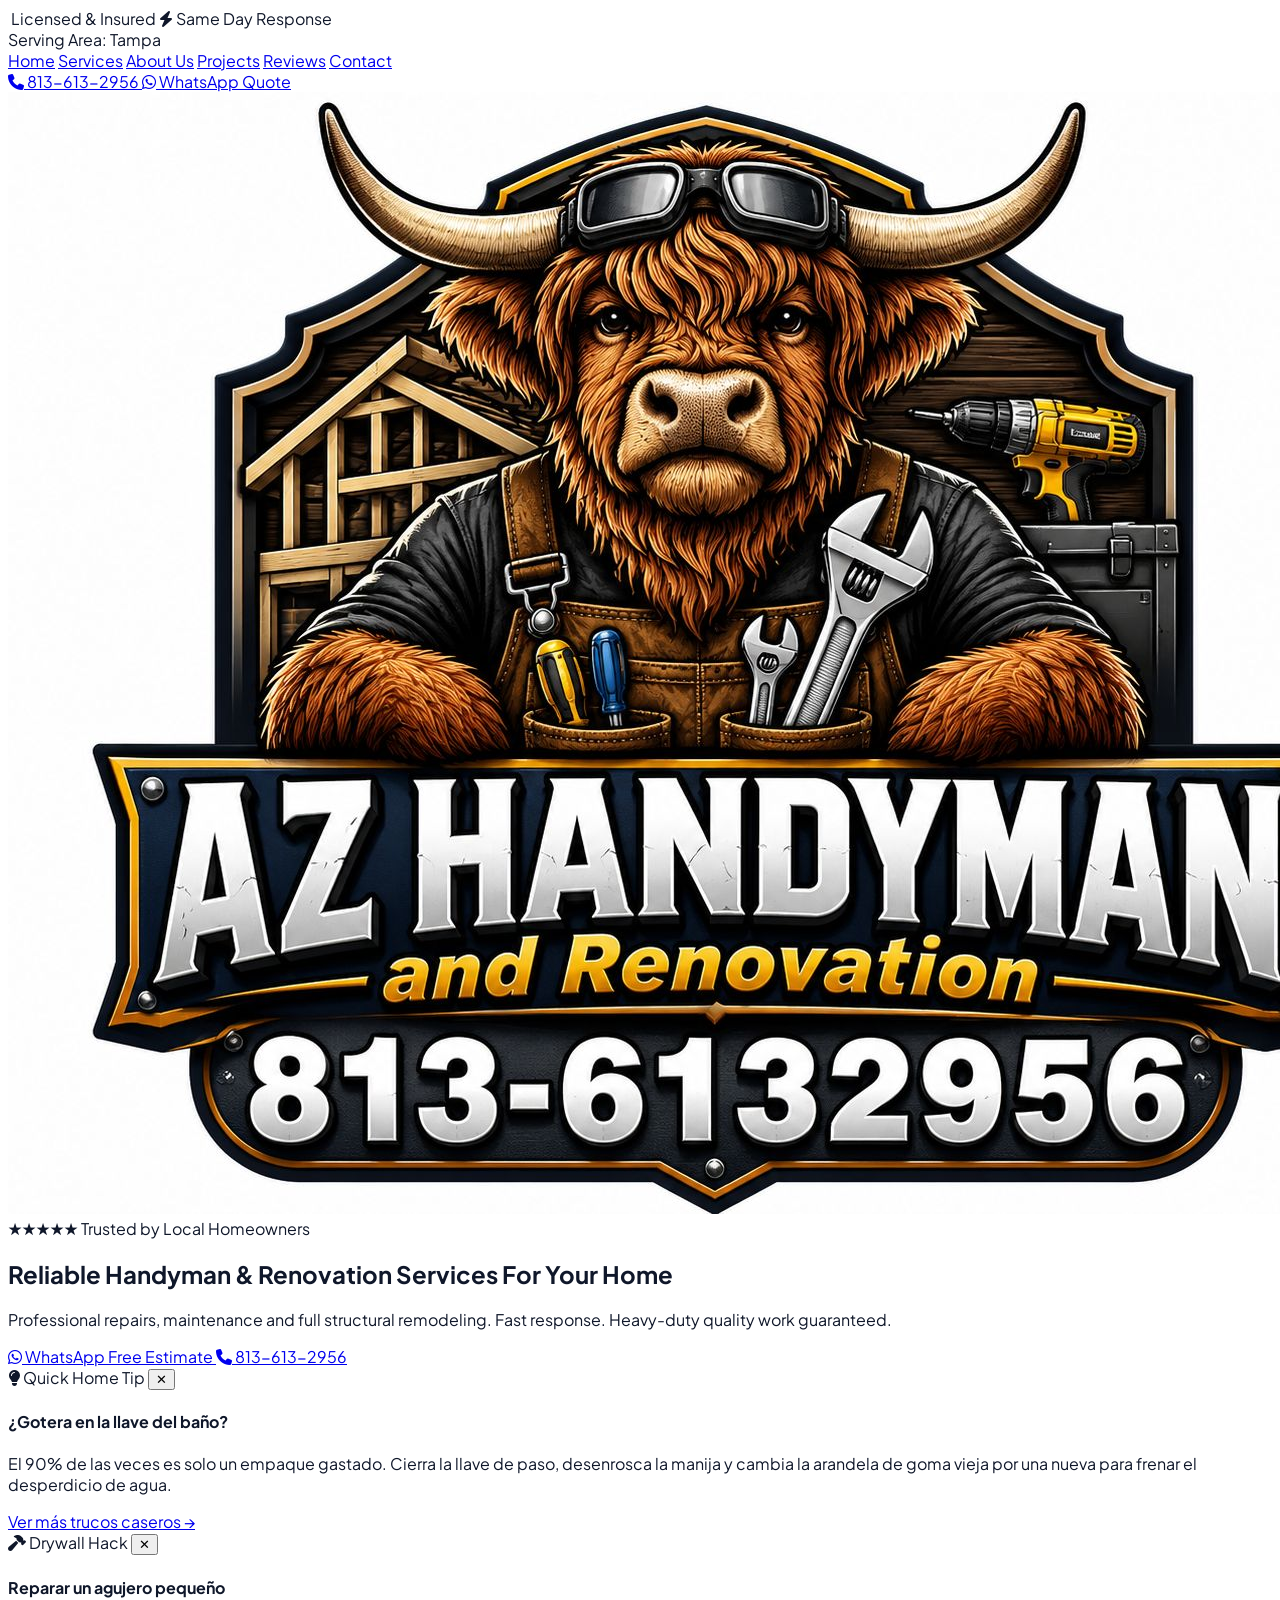
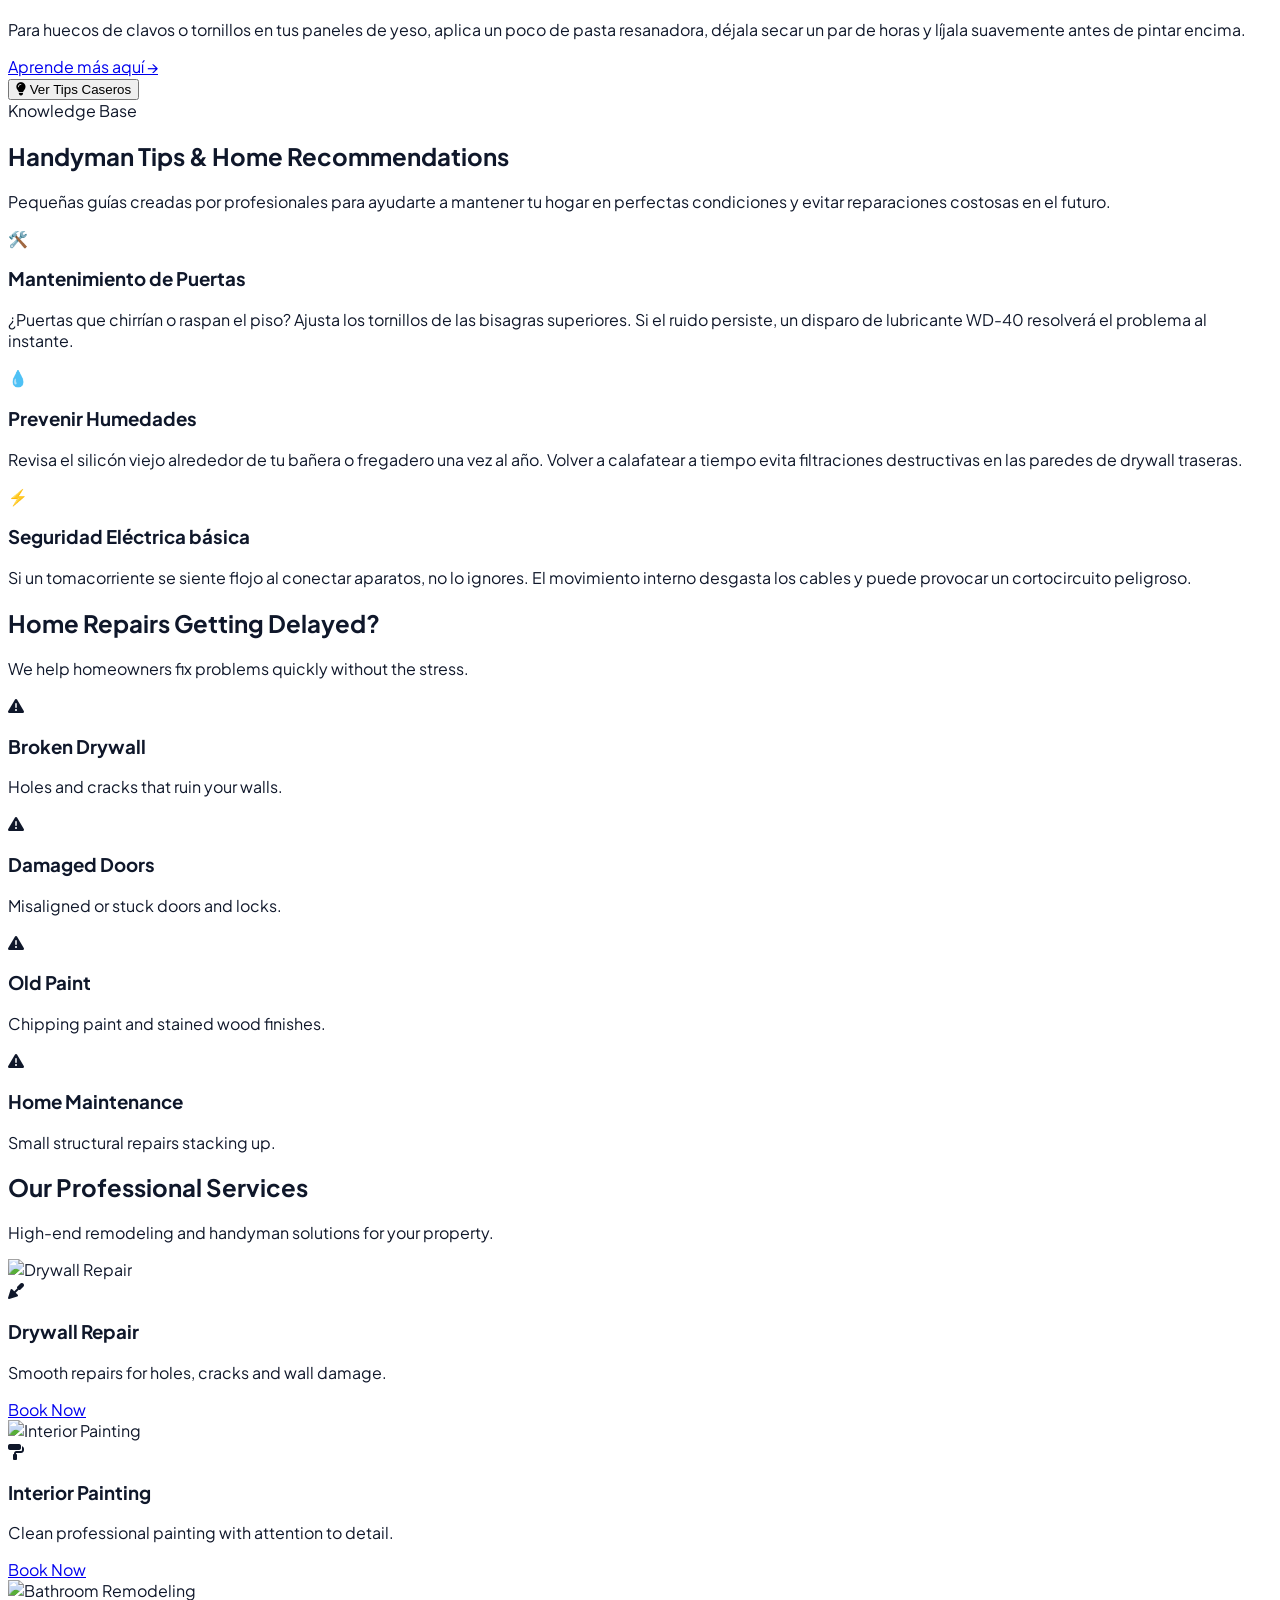
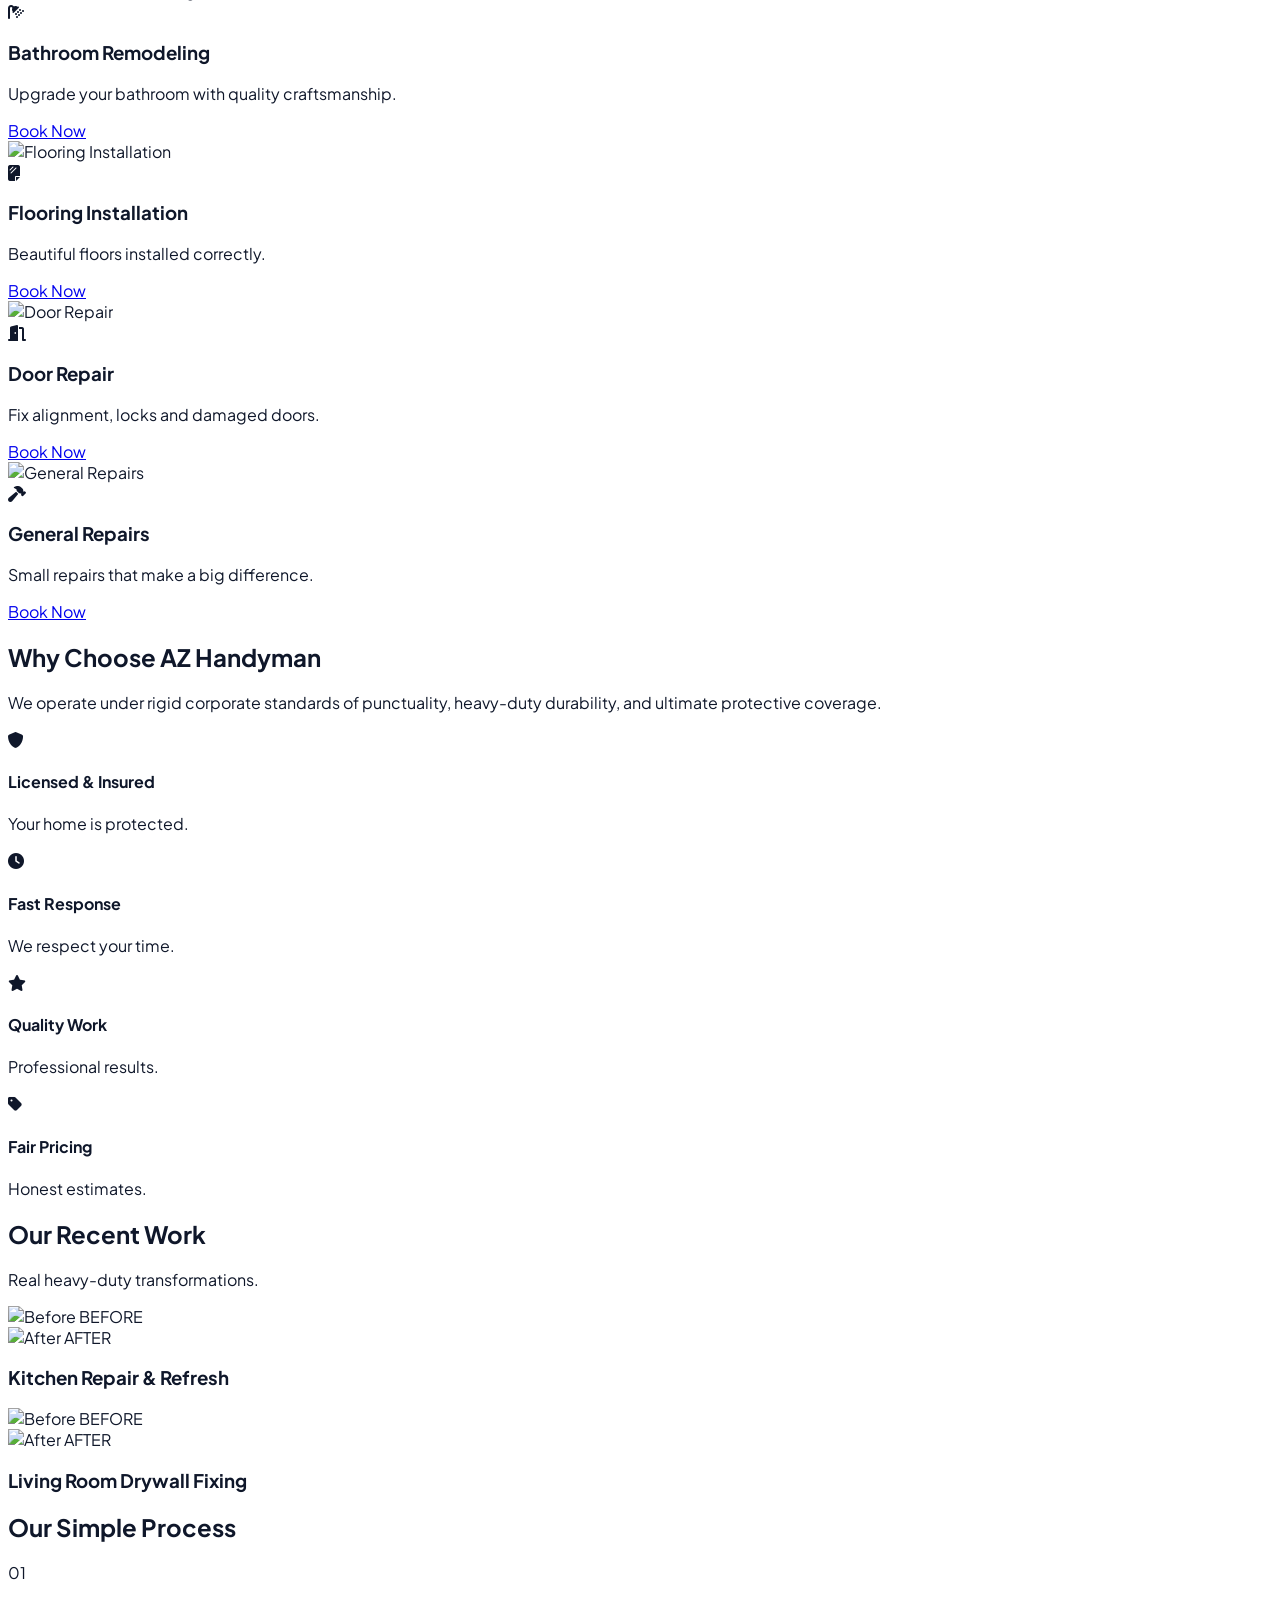
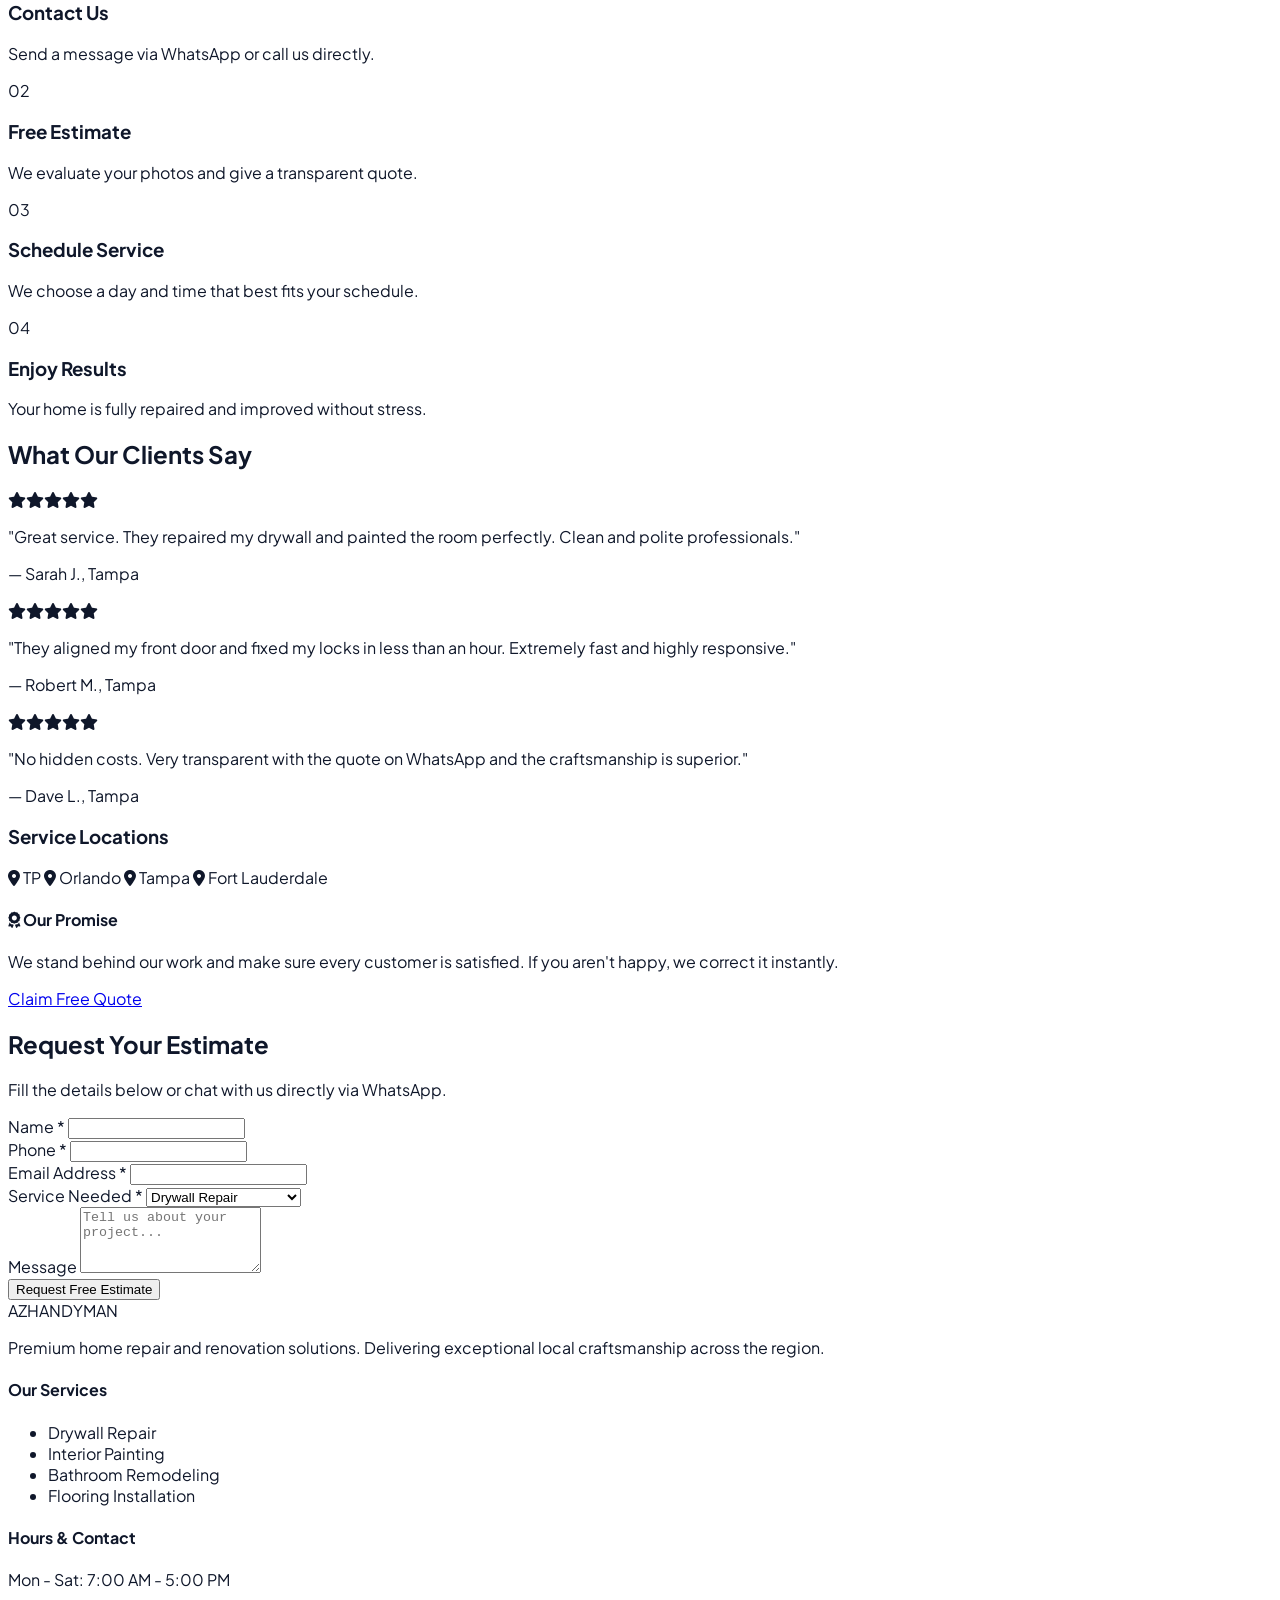
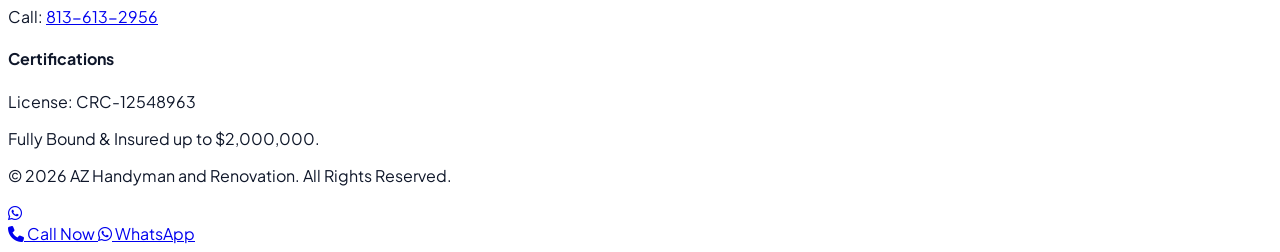
==== commit 55efec9b: "crea disenio inicial" ====
--- a/index.html
+++ b/index.html
@@ -99,7 +99,77 @@
 
         </div>
     </section>
-
+<!-- ==========================================
+         VENTANAS FLOTANTES LATERALES (TIPS)
+         ========================================== -->
+    <!-- Tip Izquierdo: Fontanería -->
+    <div id="tip-izquierdo" class="hidden lg:flex fixed left-4 top-1/3 z-50 w-72 bg-slate-900 border border-slate-800 rounded-2xl shadow-2xl flex-col overflow-hidden transition-all duration-300 transform">
+        <div class="bg-amber-500 px-4 py-2.5 flex justify-between items-center">
+            <span class="text-slate-950 font-black text-xs uppercase tracking-wider"><i class="fa-solid fa-lightbulb mr-1"></i> Quick Home Tip</span>
+            <button onclick="cerrarVentana('tip-izquierdo')" class="text-slate-950 hover:bg-amber-600/50 w-6 h-6 rounded-full flex items-center justify-center font-bold text-sm transition-colors">✕</button>
+        </div>
+        <div class="p-4 space-y-2">
+            <h4 class="font-bold text-amber-500 text-sm">¿Gotera en la llave del baño?</h4>
+            <p class="text-xs text-slate-300 leading-relaxed">El 90% de las veces es solo un empaque gastado. Cierra la llave de paso, desenrosca la manija y cambia la arandela de goma vieja por una nueva para frenar el desperdicio de agua.</p>
+            <a href="#full-tips" class="inline-block text-amber-500 text-[11px] font-bold underline hover:text-amber-400 pt-1">Ver más trucos caseros →</a>
+        </div>
+    </div>
+
+    <!-- Tip Derecho: Drywall -->
+    <div id="tip-derecho" class="hidden lg:flex fixed right-4 top-1/3 z-50 w-72 bg-slate-900 border border-slate-800 rounded-2xl shadow-2xl flex-col overflow-hidden transition-all duration-300 transform">
+        <div class="bg-slate-800 px-4 py-2.5 flex justify-between items-center border-b border-slate-700">
+            <span class="text-amber-500 font-black text-xs uppercase tracking-wider"><i class="fa-solid fa-hammer mr-1"></i> Drywall Hack</span>
+            <button onclick="cerrarVentana('tip-derecho')" class="text-slate-400 hover:text-white w-6 h-6 rounded-full flex items-center justify-center font-bold text-sm transition-colors">✕</button>
+        </div>
+        <div class="p-4 space-y-2">
+            <h4 class="font-bold text-white text-sm">Reparar un agujero pequeño</h4>
+            <p class="text-xs text-slate-400 leading-relaxed">Para huecos de clavos o tornillos en tus paneles de yeso, aplica un poco de pasta resanadora, déjala secar un par de horas y líjala suavemente antes de pintar encima.</p>
+            <a href="#full-tips" class="inline-block text-amber-500 text-[11px] font-bold underline hover:text-amber-400 pt-1">Aprende más aquí →</a>
+        </div>
+    </div>
+
+    <!-- Botón para reabrir las ventanas si el usuario las cerró -->
+    <button id="btn-reabrir-tips" class="hidden fixed bottom-6 left-6 z-50 bg-amber-500 hover:bg-amber-600 text-slate-950 font-black px-4 py-2.5 rounded-full shadow-2xl text-xs items-center gap-2 transition-all uppercase tracking-wider scale-90 hover:scale-100">
+        <i class="fa-solid fa-lightbulb text-sm"></i> Ver Tips Caseros
+    </button>
+
+
+    <!-- ==========================================
+         SECCIÓN EXCLUSIVA: RECOMENDACIONES Y TIPS
+         ========================================== -->
+    <section id="full-tips" class="py-20 bg-slate-900 text-white border-t border-slate-800">
+        <div class="max-w-7xl mx-auto px-4 sm:px-6 lg:px-8">
+            <div class="text-center max-w-3xl mx-auto mb-16 space-y-3">
+                <span class="text-amber-500 font-extrabold text-sm uppercase tracking-widest">Knowledge Base</span>
+                <h2 class="text-3xl sm:text-4xl font-black tracking-tight">Handyman Tips & Home Recommendations</h2>
+                <p class="text-slate-400 text-base">Pequeñas guías creadas por profesionales para ayudarte a mantener tu hogar en perfectas condiciones y evitar reparaciones costosas en el futuro.</p>
+            </div>
+
+            <!-- Rejilla de Consejos -->
+            <div class="grid grid-cols-1 md:grid-cols-2 lg:grid-cols-3 gap-8">
+                <!-- Tarjeta 1 -->
+                <div class="bg-slate-950 p-6 rounded-2xl border border-slate-800/60 shadow-lg space-y-4">
+                    <div class="w-12 h-12 bg-amber-500/10 rounded-xl flex items-center justify-center text-amber-500 text-xl font-bold">🛠️</div>
+                    <h3 class="text-xl font-bold text-white">Mantenimiento de Puertas</h3>
+                    <p class="text-sm text-slate-400 leading-relaxed">¿Puertas que chirrían o raspan el piso? Ajusta los tornillos de las bisagras superiores. Si el ruido persiste, un disparo de lubricante WD-40 resolverá el problema al instante.</p>
+                </div>
+
+                <!-- Tarjeta 2 -->
+                <div class="bg-slate-950 p-6 rounded-2xl border border-slate-800/60 shadow-lg space-y-4">
+                    <div class="w-12 h-12 bg-amber-500/10 rounded-xl flex items-center justify-center text-amber-500 text-xl font-bold">💧</div>
+                    <h3 class="text-xl font-bold text-white">Prevenir Humedades</h3>
+                    <p class="text-sm text-slate-400 leading-relaxed">Revisa el silicón viejo alrededor de tu bañera o fregadero una vez al año. Volver a calafatear a tiempo evita filtraciones destructivas en las paredes de drywall traseras.</p>
+                </div>
+
+                <!-- Tarjeta 3 -->
+                <div class="bg-slate-950 p-6 rounded-2xl border border-slate-800/60 shadow-lg space-y-4">
+                    <div class="w-12 h-12 bg-amber-500/10 rounded-xl flex items-center justify-center text-amber-500 text-xl font-bold">⚡</div>
+                    <h3 class="text-xl font-bold text-white">Seguridad Eléctrica básica</h3>
+                    <p class="text-sm text-slate-400 leading-relaxed">Si un tomacorriente se siente flojo al conectar aparatos, no lo ignores. El movimiento interno desgasta los cables y puede provocar un cortocircuito peligroso.</p>
+                </div>
+            </div>
+        </div>
+    </section>
     <!-- ==========================================
          3. SECCIÓN DEL PROBLEMA DEL CLIENTE
          ========================================== -->
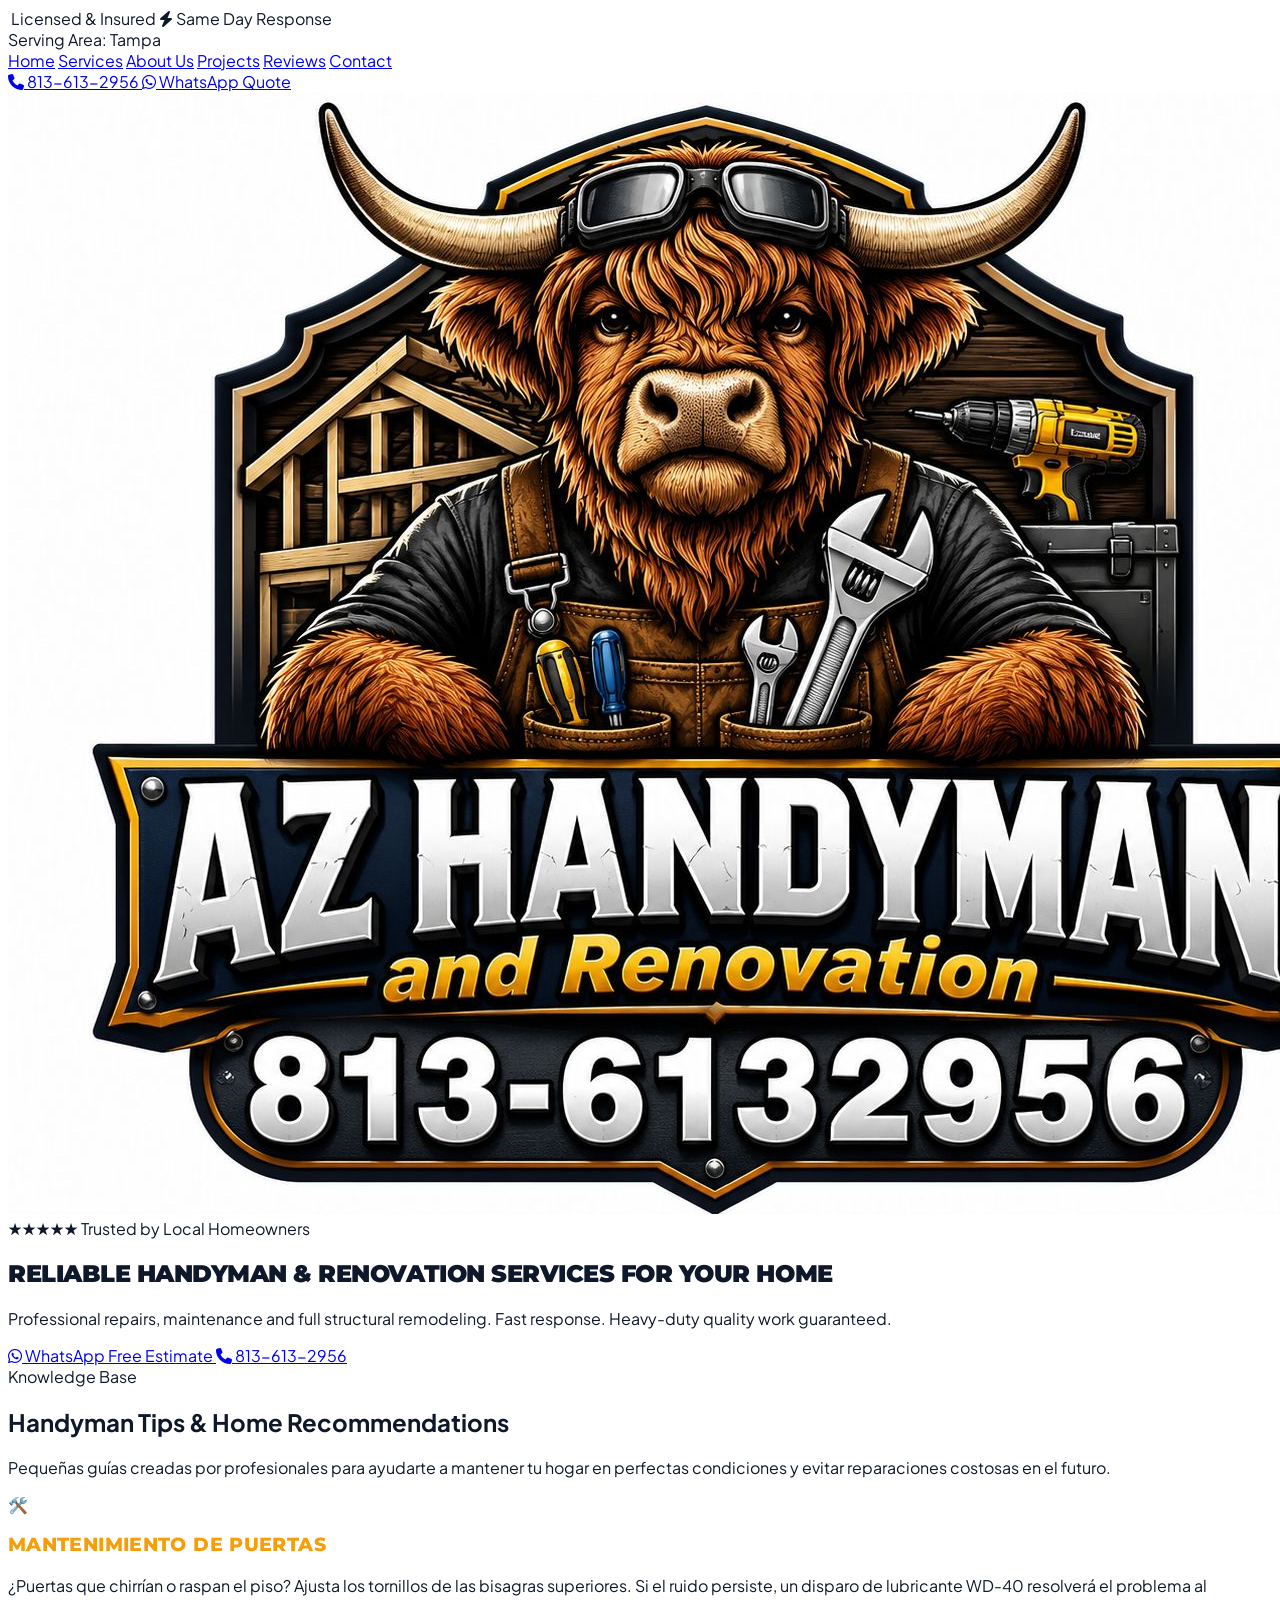
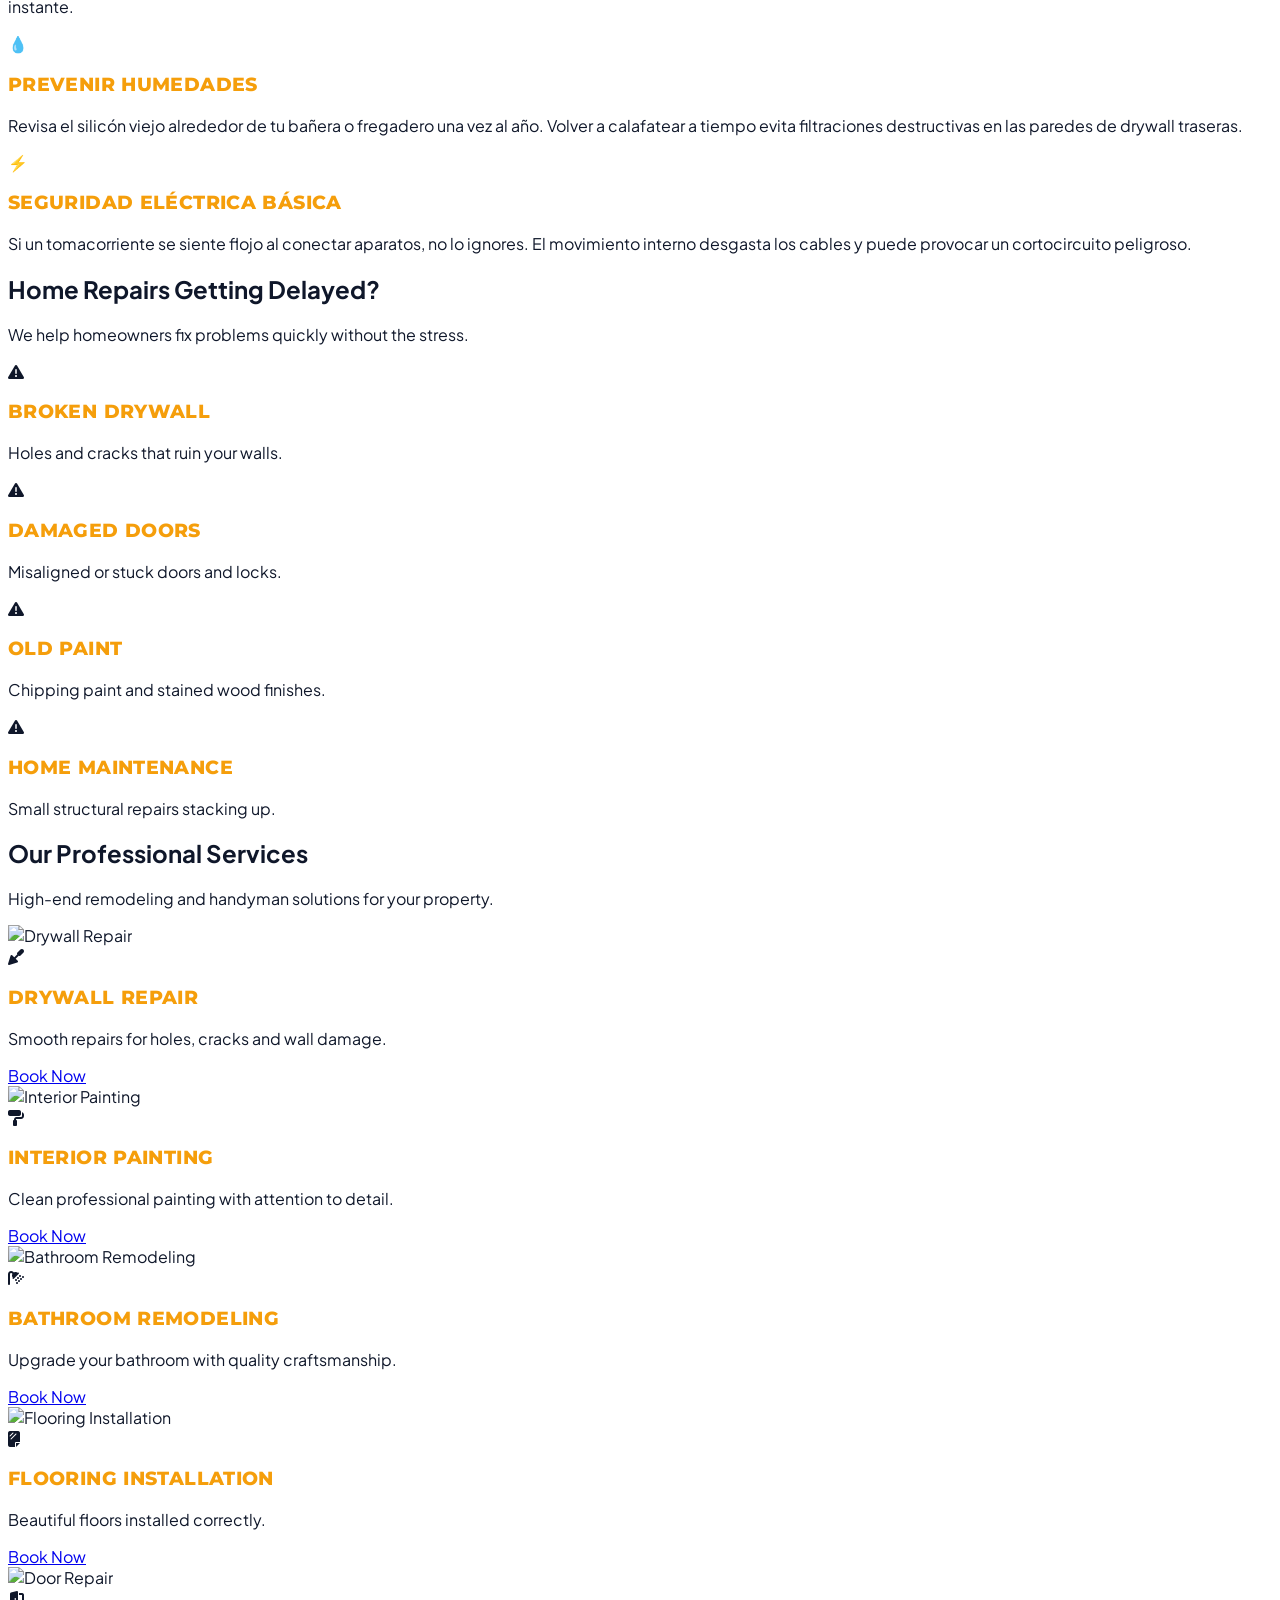
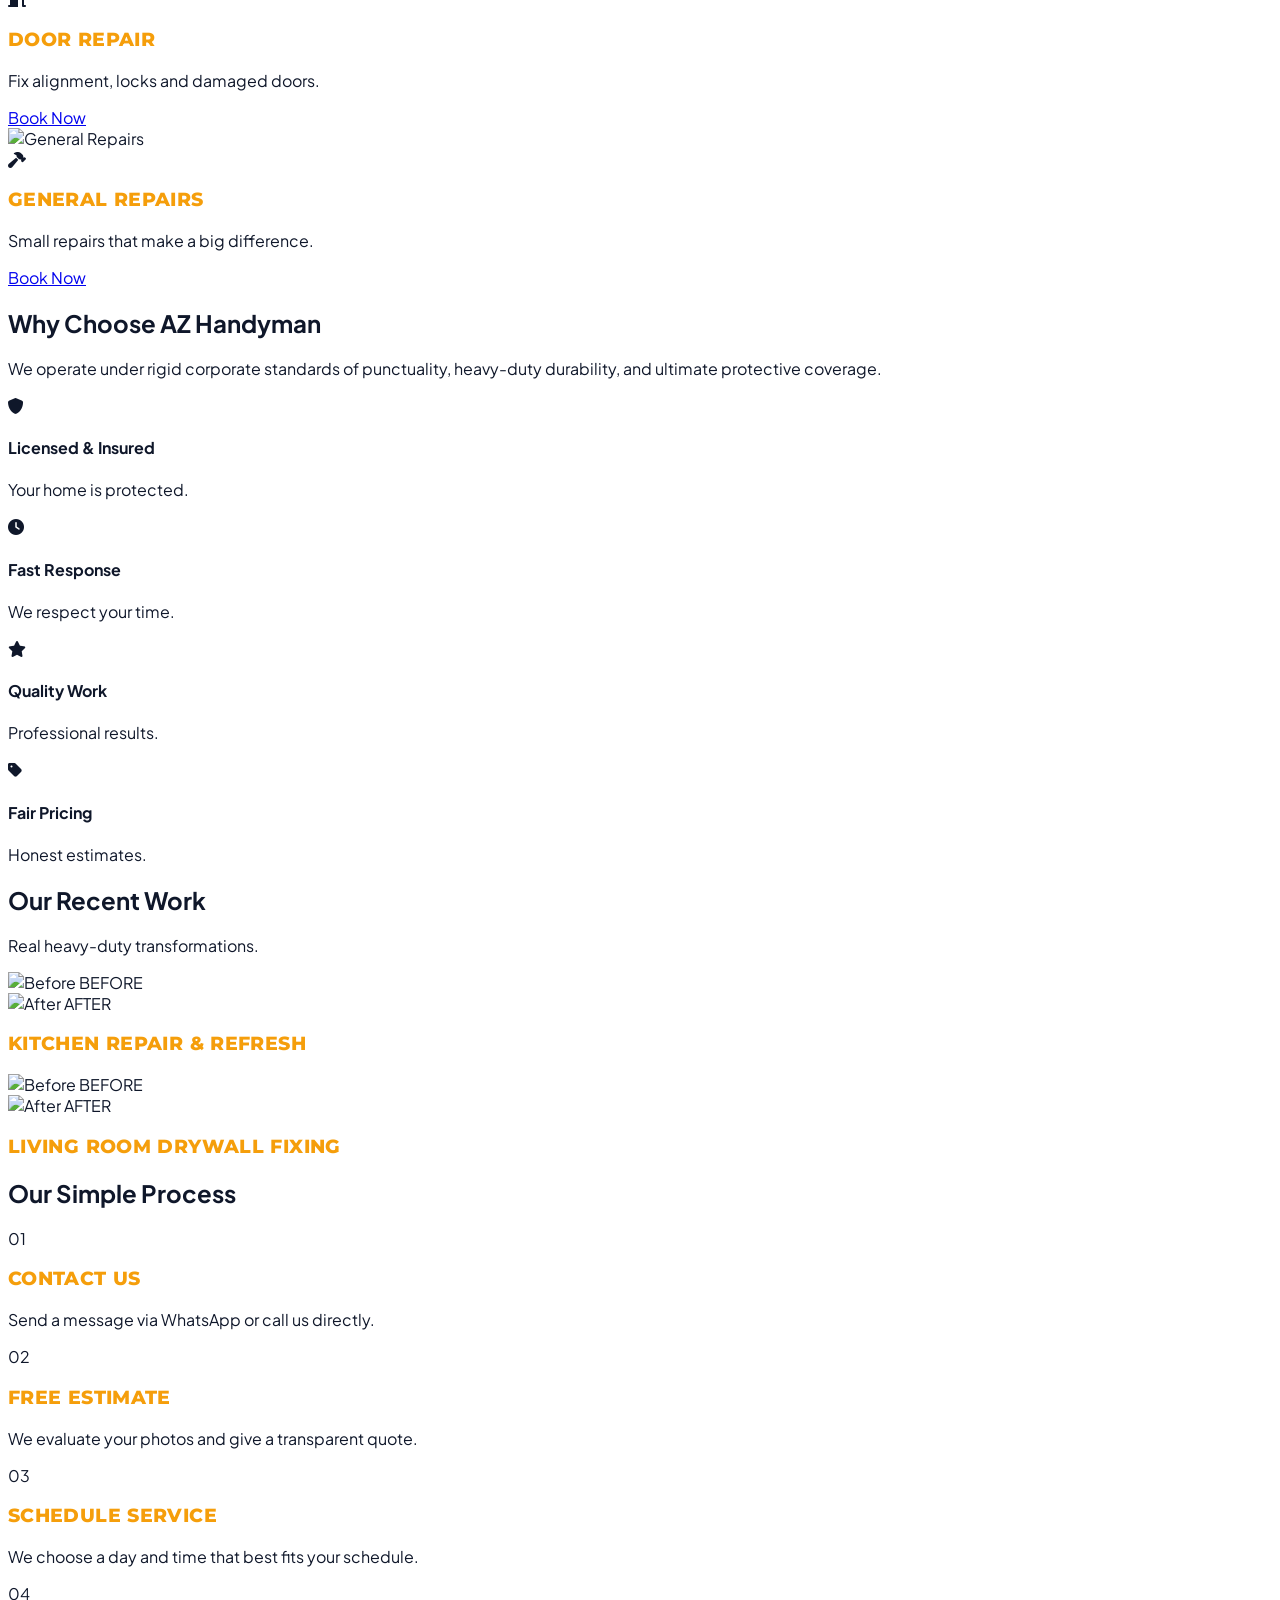
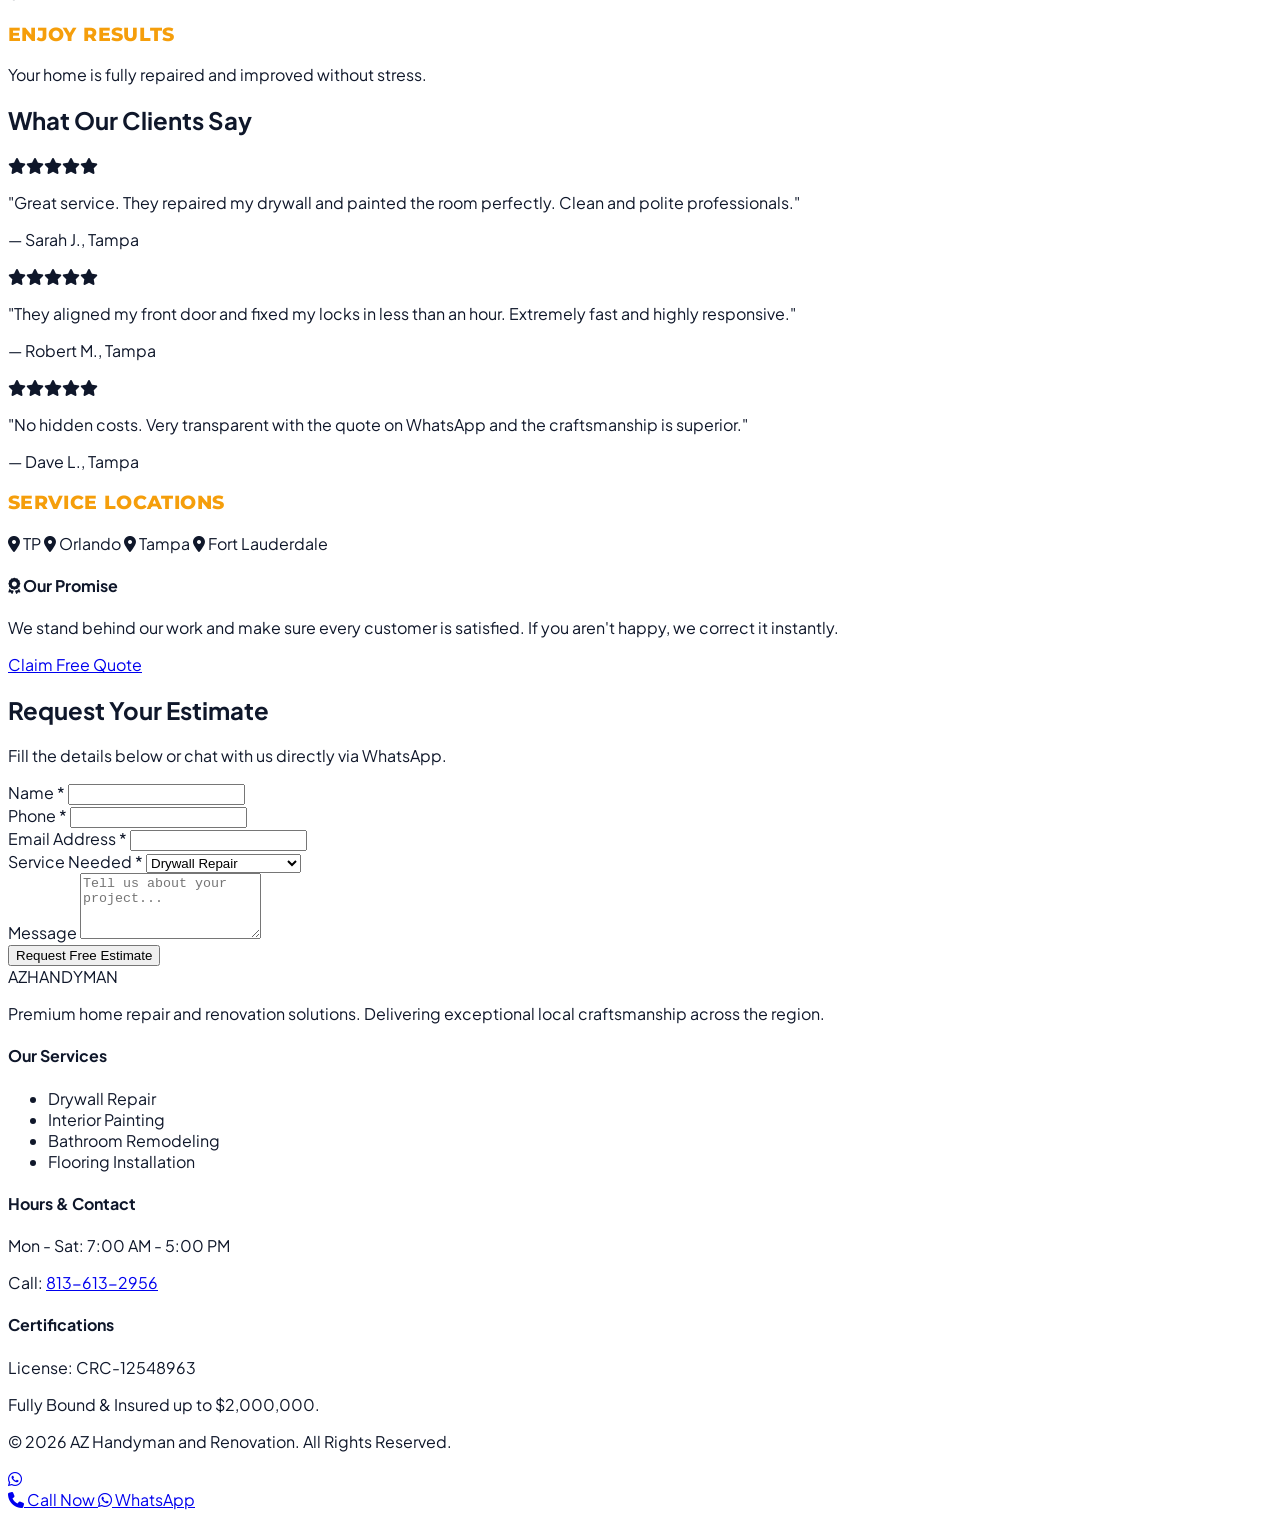
==== commit 4d7c3016: "crea disenio inicial" ====
--- a/index.html
+++ b/index.html
@@ -78,9 +78,9 @@
                     ★★★★★ Trusted by Local Homeowners
                 </div>
                 
-                <h1 class="text-2xl sm:text-5xl lg:text-2xl font-extrabold tracking-tight leading-tight">
-                    Reliable <span class="text-amber-500">Handyman & Renovation</span> Services For Your Home
-                </h1>
+                <h1 class="text-4xl sm:text-5xl lg:text-6xl tracking-tight leading-tight font-logo">
+    Reliable <span class="text-amber-500">Handyman & Renovation</span> Services For Your Home
+</h1>
                 
                 <p class="text-lg sm:text-xl text-slate-400 max-w-2xl mx-auto">
                     Professional repairs, maintenance and full structural remodeling. Fast response. Heavy-duty quality work guaranteed.
@@ -99,40 +99,6 @@
 
         </div>
     </section>
-<!-- ==========================================
-         VENTANAS FLOTANTES LATERALES (TIPS)
-         ========================================== -->
-    <!-- Tip Izquierdo: Fontanería -->
-    <div id="tip-izquierdo" class="hidden lg:flex fixed left-4 top-1/3 z-50 w-72 bg-slate-900 border border-slate-800 rounded-2xl shadow-2xl flex-col overflow-hidden transition-all duration-300 transform">
-        <div class="bg-amber-500 px-4 py-2.5 flex justify-between items-center">
-            <span class="text-slate-950 font-black text-xs uppercase tracking-wider"><i class="fa-solid fa-lightbulb mr-1"></i> Quick Home Tip</span>
-            <button onclick="cerrarVentana('tip-izquierdo')" class="text-slate-950 hover:bg-amber-600/50 w-6 h-6 rounded-full flex items-center justify-center font-bold text-sm transition-colors">✕</button>
-        </div>
-        <div class="p-4 space-y-2">
-            <h4 class="font-bold text-amber-500 text-sm">¿Gotera en la llave del baño?</h4>
-            <p class="text-xs text-slate-300 leading-relaxed">El 90% de las veces es solo un empaque gastado. Cierra la llave de paso, desenrosca la manija y cambia la arandela de goma vieja por una nueva para frenar el desperdicio de agua.</p>
-            <a href="#full-tips" class="inline-block text-amber-500 text-[11px] font-bold underline hover:text-amber-400 pt-1">Ver más trucos caseros →</a>
-        </div>
-    </div>
-
-    <!-- Tip Derecho: Drywall -->
-    <div id="tip-derecho" class="hidden lg:flex fixed right-4 top-1/3 z-50 w-72 bg-slate-900 border border-slate-800 rounded-2xl shadow-2xl flex-col overflow-hidden transition-all duration-300 transform">
-        <div class="bg-slate-800 px-4 py-2.5 flex justify-between items-center border-b border-slate-700">
-            <span class="text-amber-500 font-black text-xs uppercase tracking-wider"><i class="fa-solid fa-hammer mr-1"></i> Drywall Hack</span>
-            <button onclick="cerrarVentana('tip-derecho')" class="text-slate-400 hover:text-white w-6 h-6 rounded-full flex items-center justify-center font-bold text-sm transition-colors">✕</button>
-        </div>
-        <div class="p-4 space-y-2">
-            <h4 class="font-bold text-white text-sm">Reparar un agujero pequeño</h4>
-            <p class="text-xs text-slate-400 leading-relaxed">Para huecos de clavos o tornillos en tus paneles de yeso, aplica un poco de pasta resanadora, déjala secar un par de horas y líjala suavemente antes de pintar encima.</p>
-            <a href="#full-tips" class="inline-block text-amber-500 text-[11px] font-bold underline hover:text-amber-400 pt-1">Aprende más aquí →</a>
-        </div>
-    </div>
-
-    <!-- Botón para reabrir las ventanas si el usuario las cerró -->
-    <button id="btn-reabrir-tips" class="hidden fixed bottom-6 left-6 z-50 bg-amber-500 hover:bg-amber-600 text-slate-950 font-black px-4 py-2.5 rounded-full shadow-2xl text-xs items-center gap-2 transition-all uppercase tracking-wider scale-90 hover:scale-100">
-        <i class="fa-solid fa-lightbulb text-sm"></i> Ver Tips Caseros
-    </button>
-
 
     <!-- ==========================================
          SECCIÓN EXCLUSIVA: RECOMENDACIONES Y TIPS
--- a/style.css
+++ b/style.css
@@ -1,4 +1,22 @@
-/* Estilos Básicos Personalizados - AZ Handyman */
+/* LÍNEA 1: Importamos e inyectamos el estilo del logo */
+@import url('https://fonts.googleapis.com/css2?family=Montserrat:wght@800;900&display=swap');
+
+h1, .font-logo {
+    font-family: 'Montserrat', 'Impact', 'Arial Black', sans-serif !important;
+    font-weight: 900 !important;
+    letter-spacing: -0.02em !important;
+    text-transform: uppercase;
+}
+
+h3 {
+    font-family: 'Montserrat', sans-serif !important;
+    font-weight: 800 !important;
+    letter-spacing: 0.02em !important;
+    color: #f59e0b !important;
+    text-transform: uppercase;
+}
+
+/* ... El resto de tus estilos viejos siguen aquí abajo sin tocar ... *//* Estilos Básicos Personalizados - AZ Handyman */
 html {
   scroll-behavior: smooth;
 }
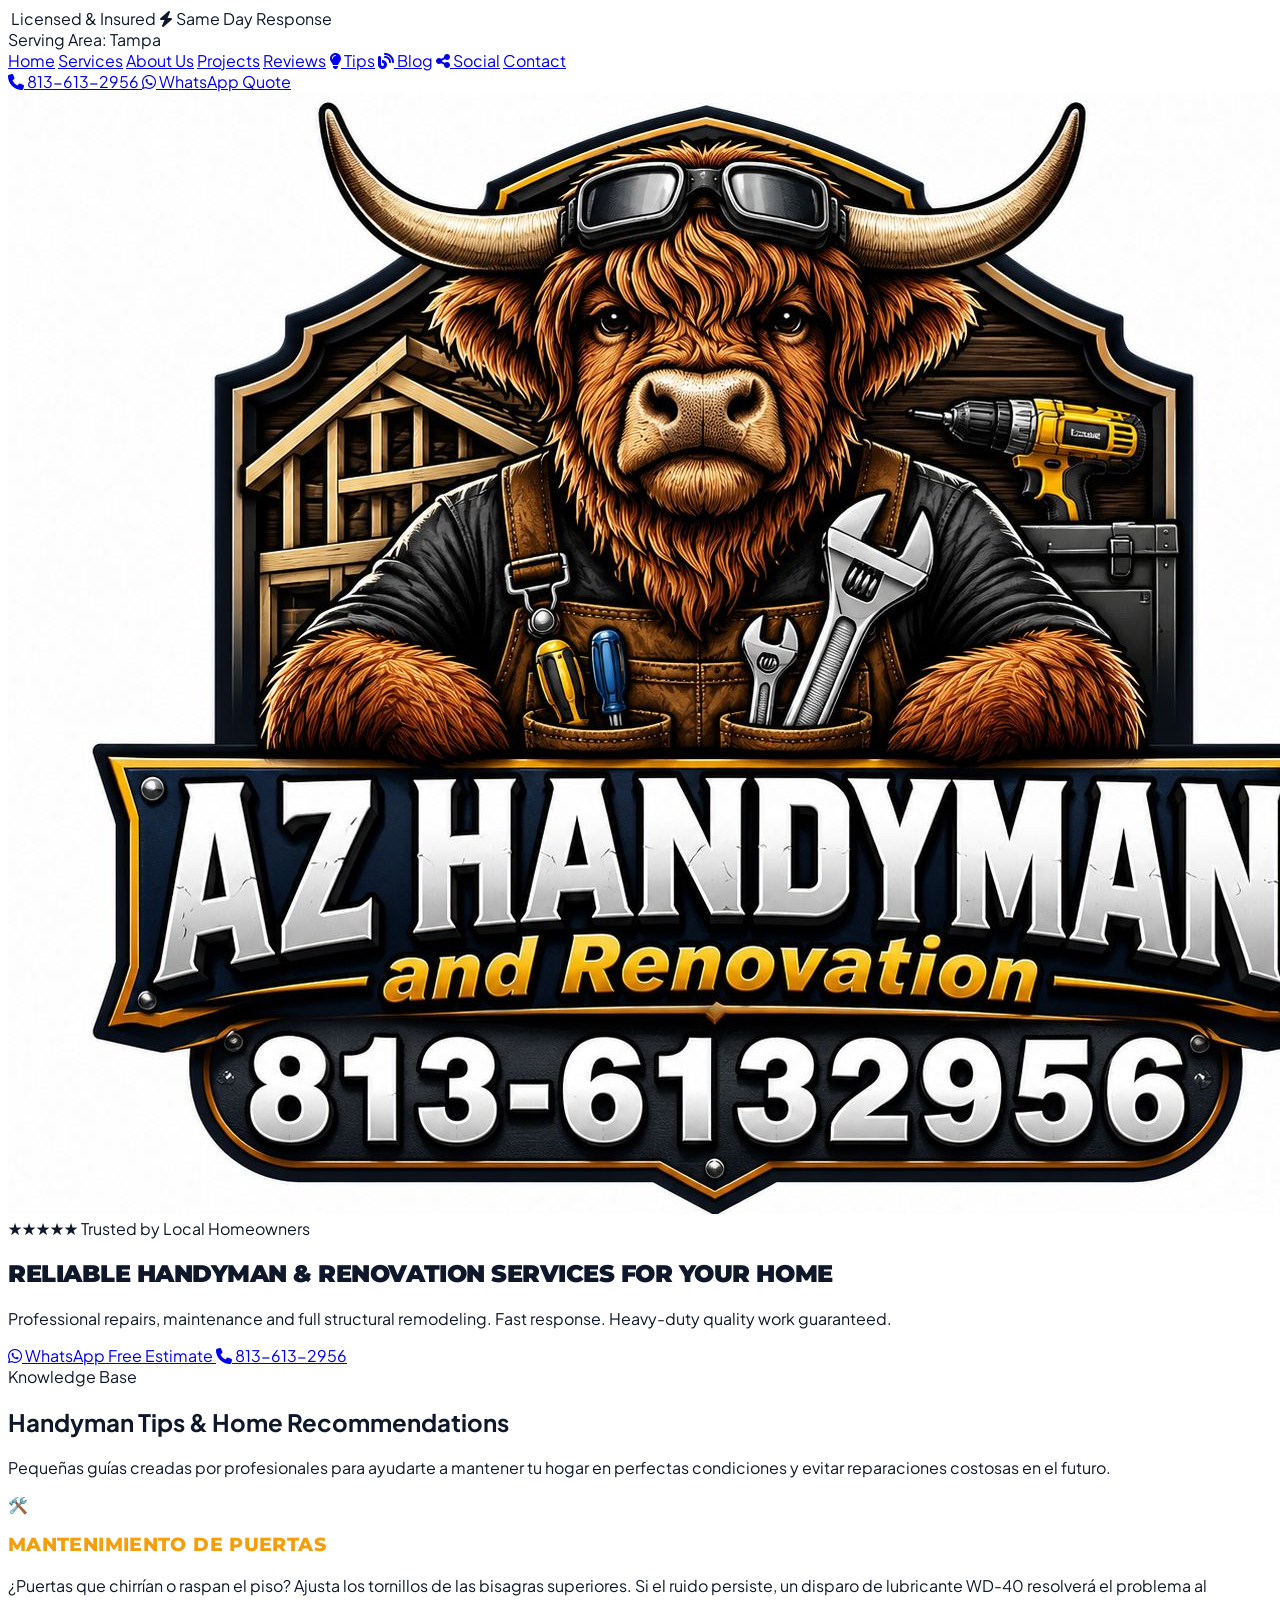
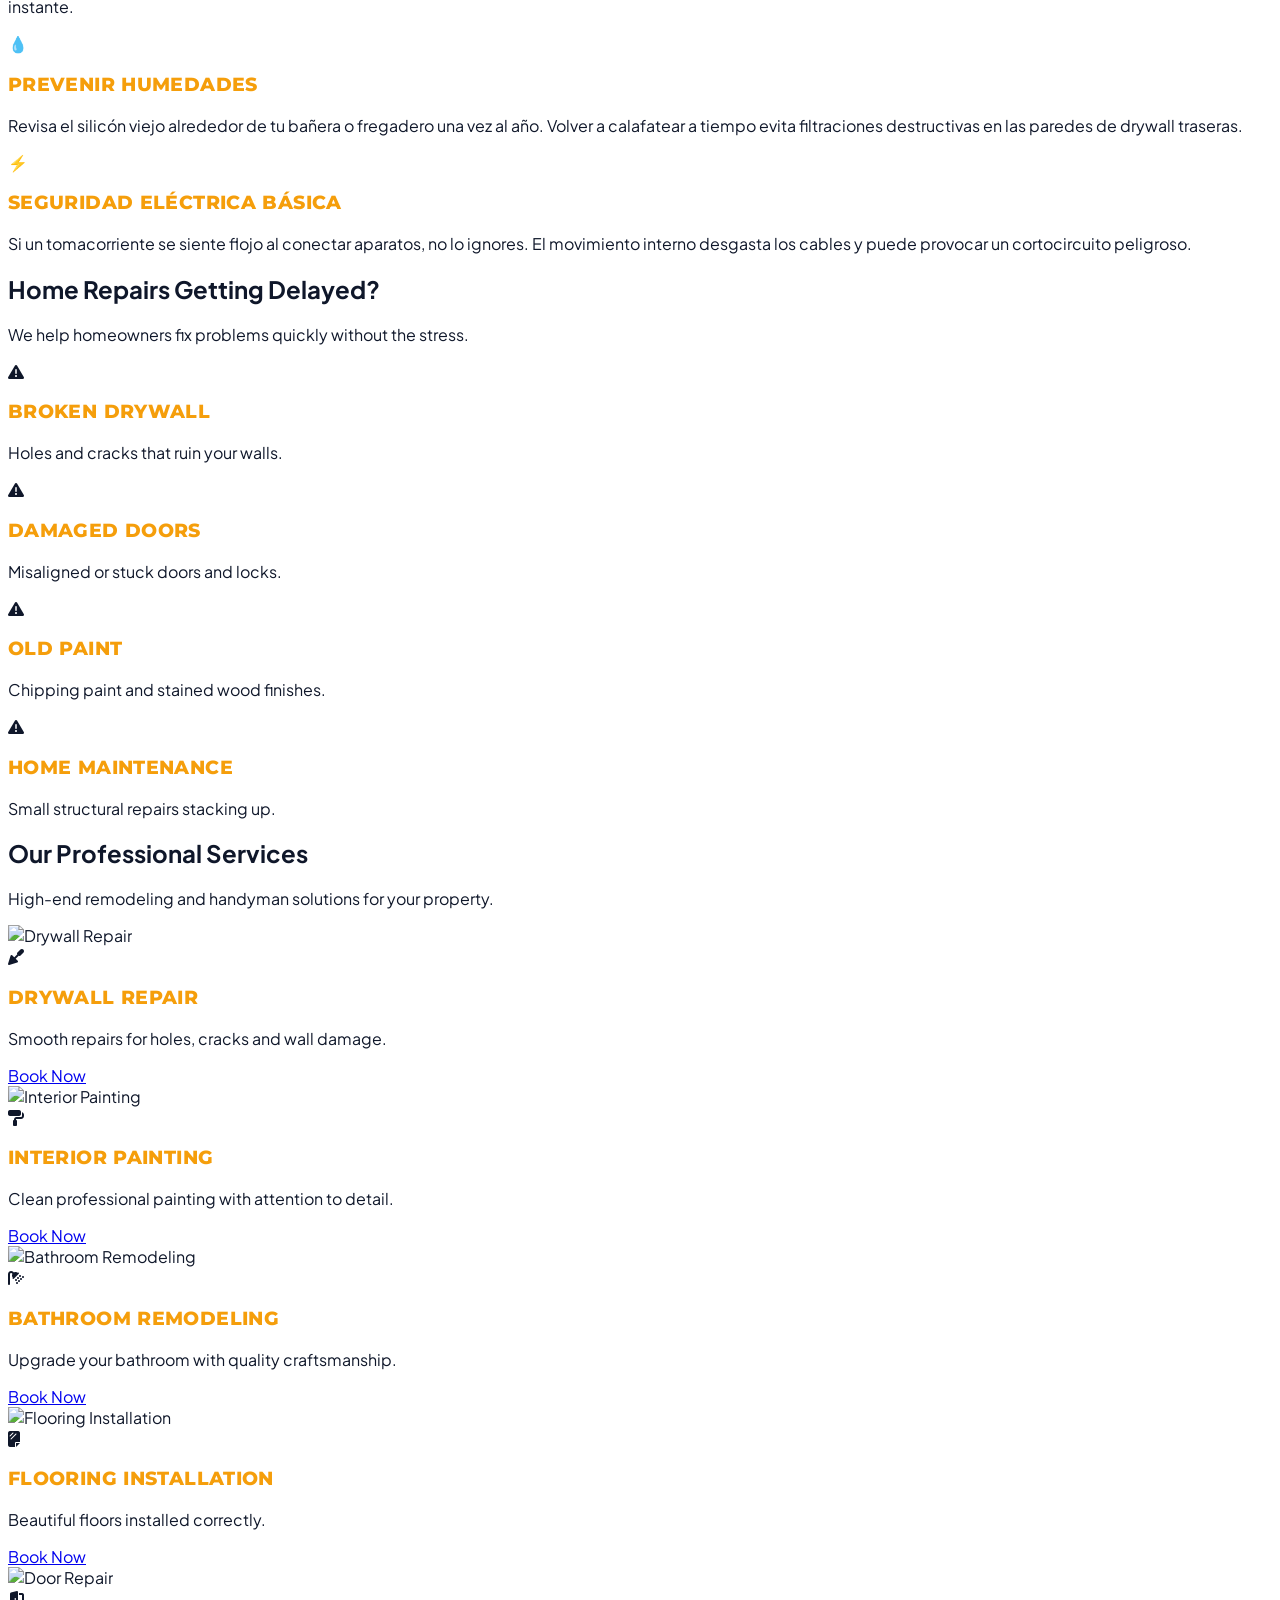
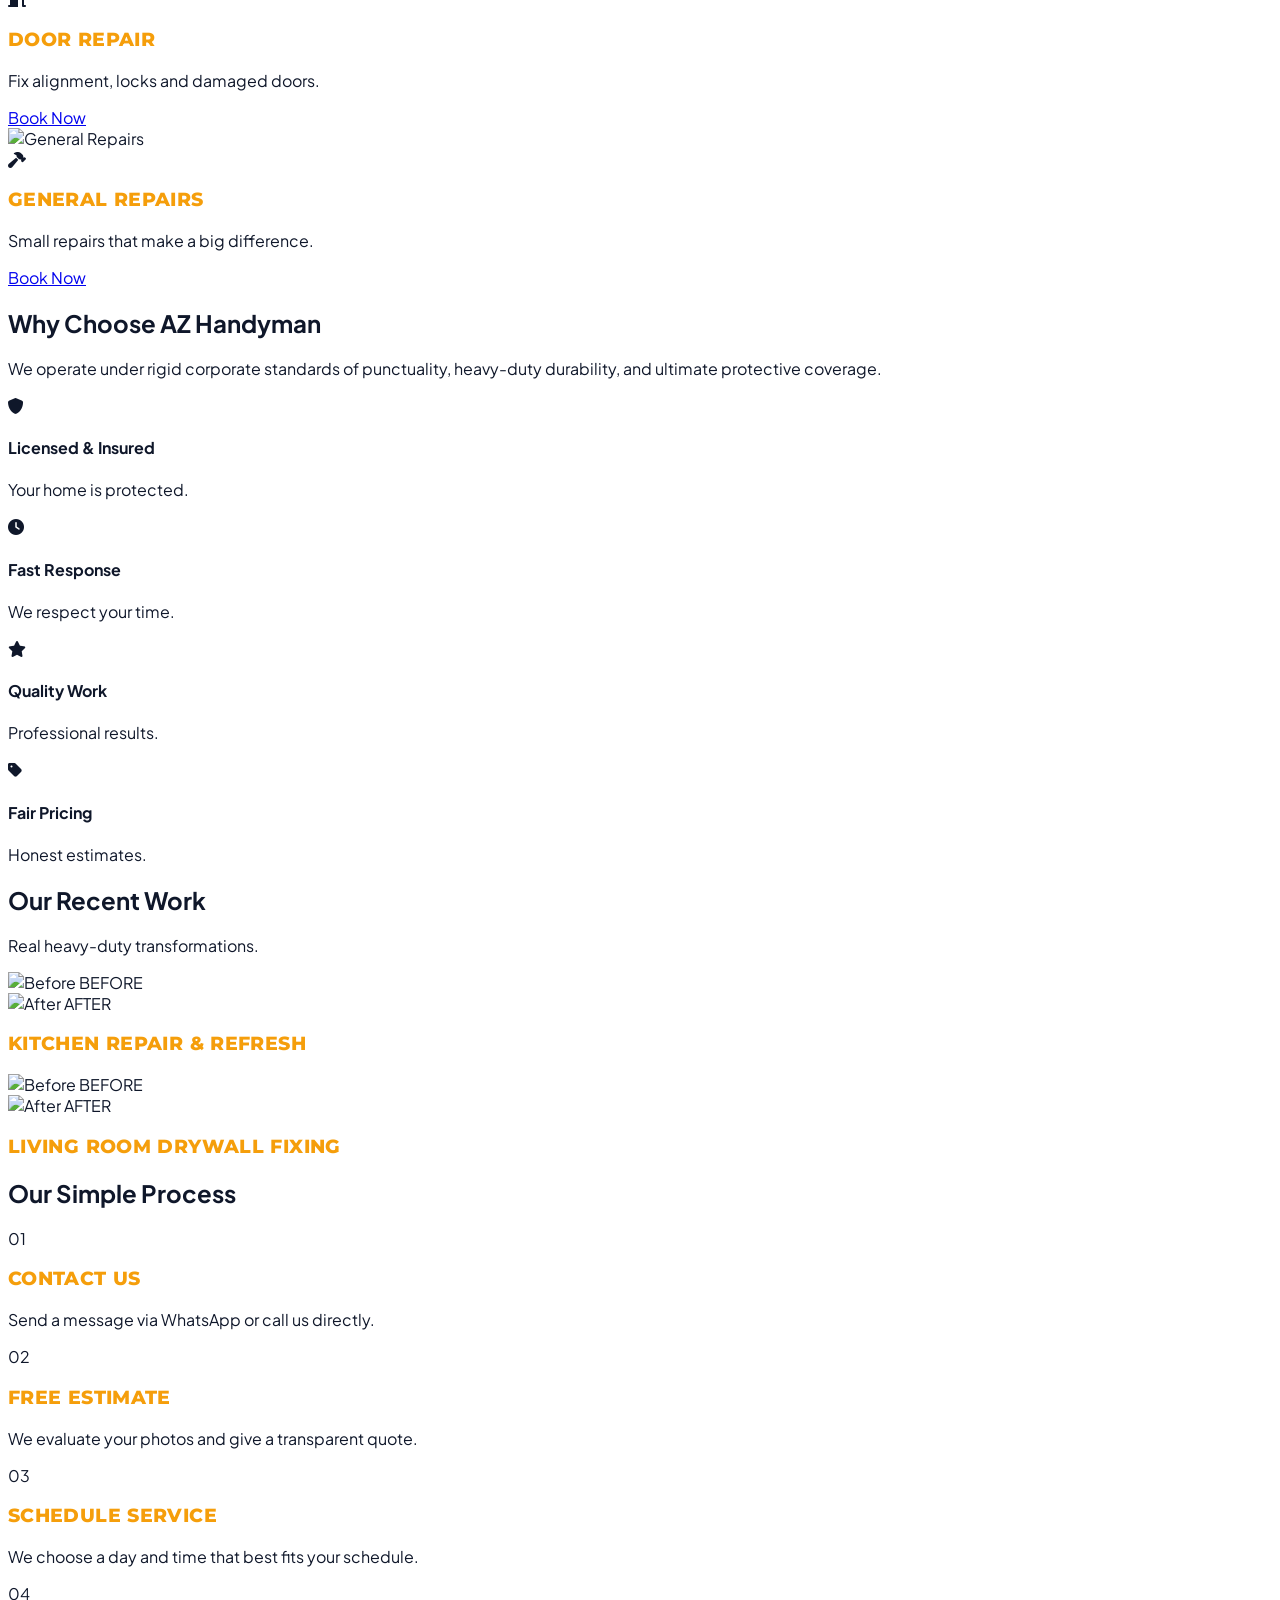
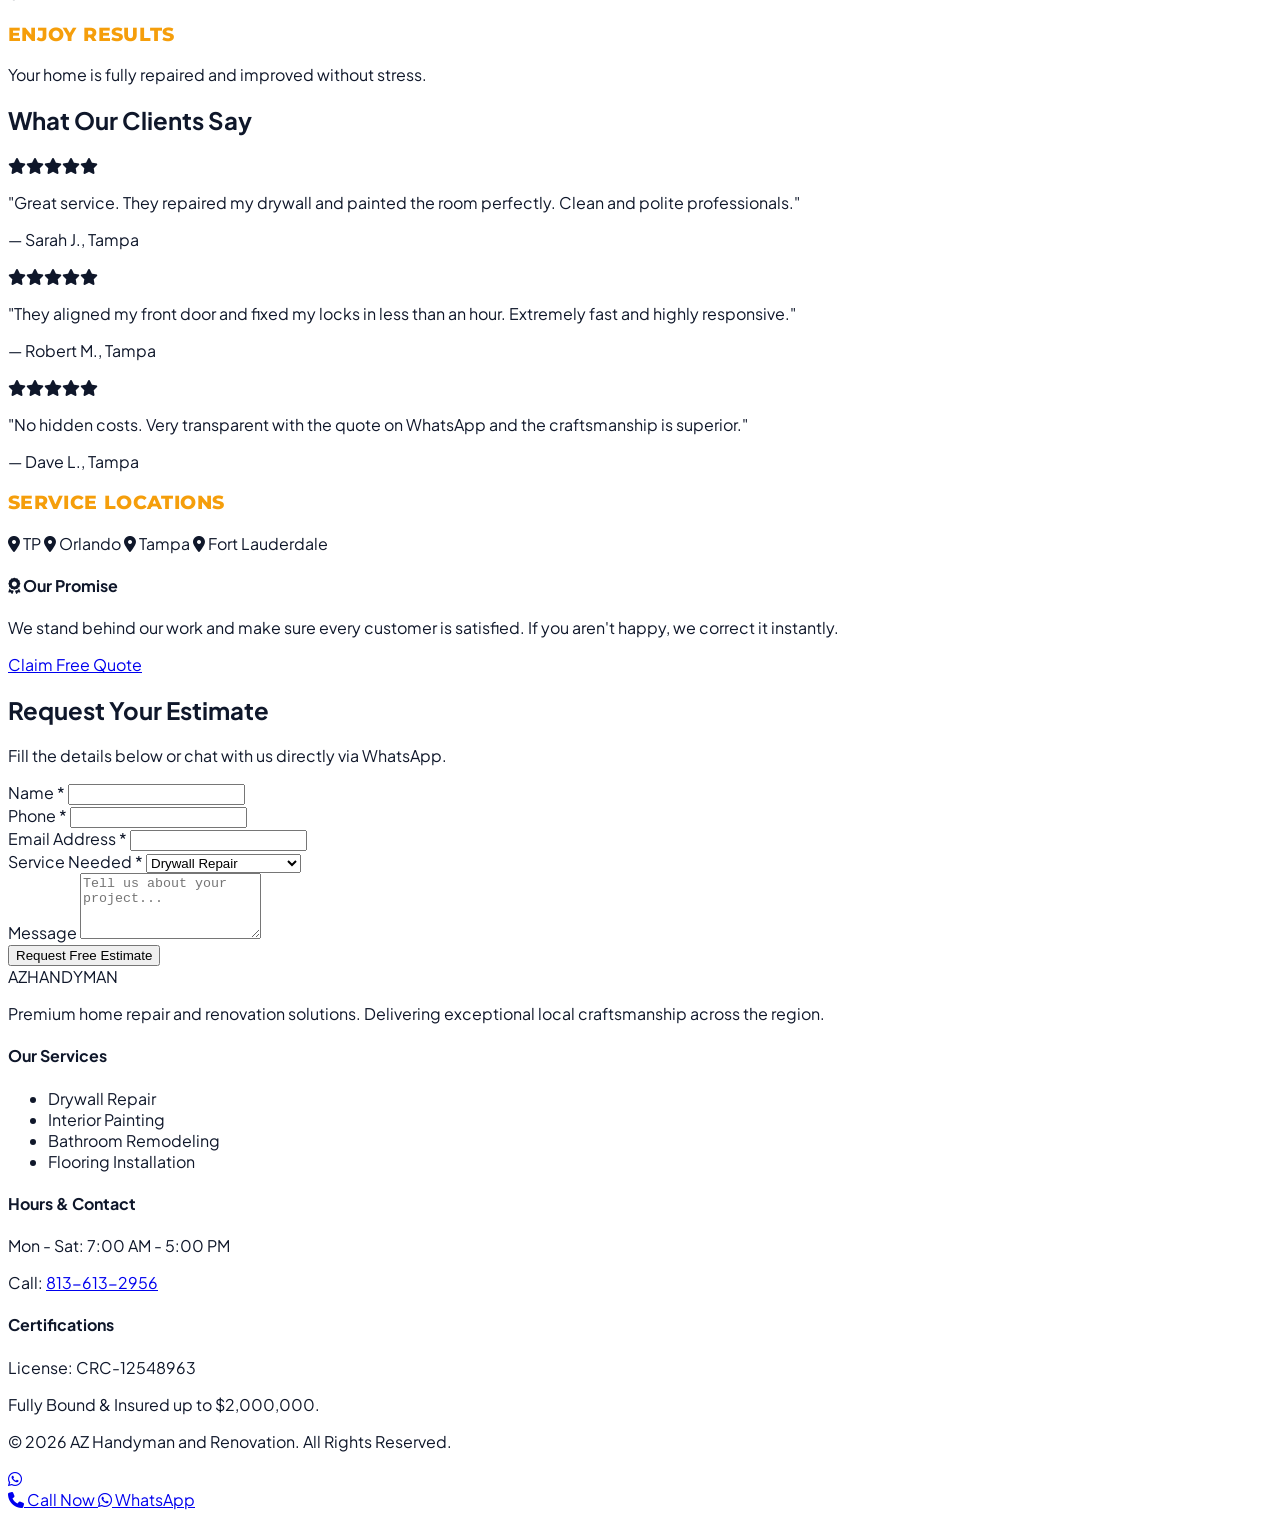
==== commit 8c1d403f: "Add independent tips and social media pages" ====
--- a/index.html
+++ b/index.html
@@ -1,5 +1,5 @@
 <!DOCTYPE html>
-<html lang="en">
+<html lang="es">
 <head>
     <meta charset="UTF-8">
     <meta name="viewport" content="width=device-width, initial-scale=1.0">
@@ -34,21 +34,25 @@
                     <span><i class="fa-solid fa-bolt text-amber-500 mr-1"></i> Same Day Response</span>
                 </div>
                 <span class="font-semibold text-slate-300">Serving Area: <span class="text-amber-500 font-bold">Tampa</span></span>
+                
             </div>
         </div>
         
         <!-- Barra de navegación: Logo removido de la izquierda -->
         <div class="max-w-7xl mx-auto px-4 sm:px-6 lg:px-8 py-5 flex flex-col md:flex-row items-center justify-between gap-6">
             
-            <!-- Menú de enlaces (Ahora toma el espacio de la izquierda de forma limpia) -->
-            <nav class="flex flex-wrap justify-center md:justify-start gap-6 font-bold text-slate-800 text-sm w-full md:w-auto">
-                <a href="#" class="hover:text-amber-500 transition-colors">Home</a>
-                <a href="#services" class="hover:text-amber-500 transition-colors">Services</a>
-                <a href="#why-us" class="hover:text-amber-500 transition-colors">About Us</a>
-                <a href="#projects" class="hover:text-amber-500 transition-colors">Projects</a>
-                <a href="#reviews" class="hover:text-amber-500 transition-colors">Reviews</a>
-                <a href="#contact" class="hover:text-amber-500 transition-colors">Contact</a>
-            </nav>
+      <!-- Menú de enlaces (Ahora incluye la sección de Blog de forma limpia) -->
+        <nav class="flex flex-wrap justify-center md:justify-start gap-6 font-bold text-slate-800 text-sm w-full md:w-auto items-center">
+            <a href="#" class="hover:text-amber-500 transition-colors">Home</a>
+            <a href="#services" class="hover:text-amber-500 transition-colors">Services</a>
+            <a href="#why-us" class="hover:text-amber-500 transition-colors">About Us</a>
+            <a href="#projects" class="hover:text-amber-500 transition-colors">Projects</a>
+            <a href="#reviews" class="hover:text-amber-500 transition-colors">Reviews</a>
+            <a href="tips.html" class="text-amber-500 font-black transition-colors"><i class="fa-solid fa-lightbulb mr-1"></i> Tips</a>
+            <a href="blog.html" class="text-amber-500 font-black transition-colors"><i class="fa-solid fa-blog mr-1"></i> Blog</a>
+            <a href="redes.html" class="text-amber-500 font-black transition-colors"><i class="fa-solid fa-share-nodes mr-1"></i> Social</a>
+            <a href="#contact" class="hover:text-amber-500 transition-colors">Contact</a>
+        </nav>
 
             <!-- Botones de contacto a la derecha -->
             <div class="flex items-center gap-3 w-full md:w-auto justify-center md:justify-end">
--- a/style.css
+++ b/style.css
@@ -15,7 +15,6 @@
     color: #f59e0b !important;
     text-transform: uppercase;
 }
-
 /* ... El resto de tus estilos viejos siguen aquí abajo sin tocar ... *//* Estilos Básicos Personalizados - AZ Handyman */
 html {
   scroll-behavior: smooth;
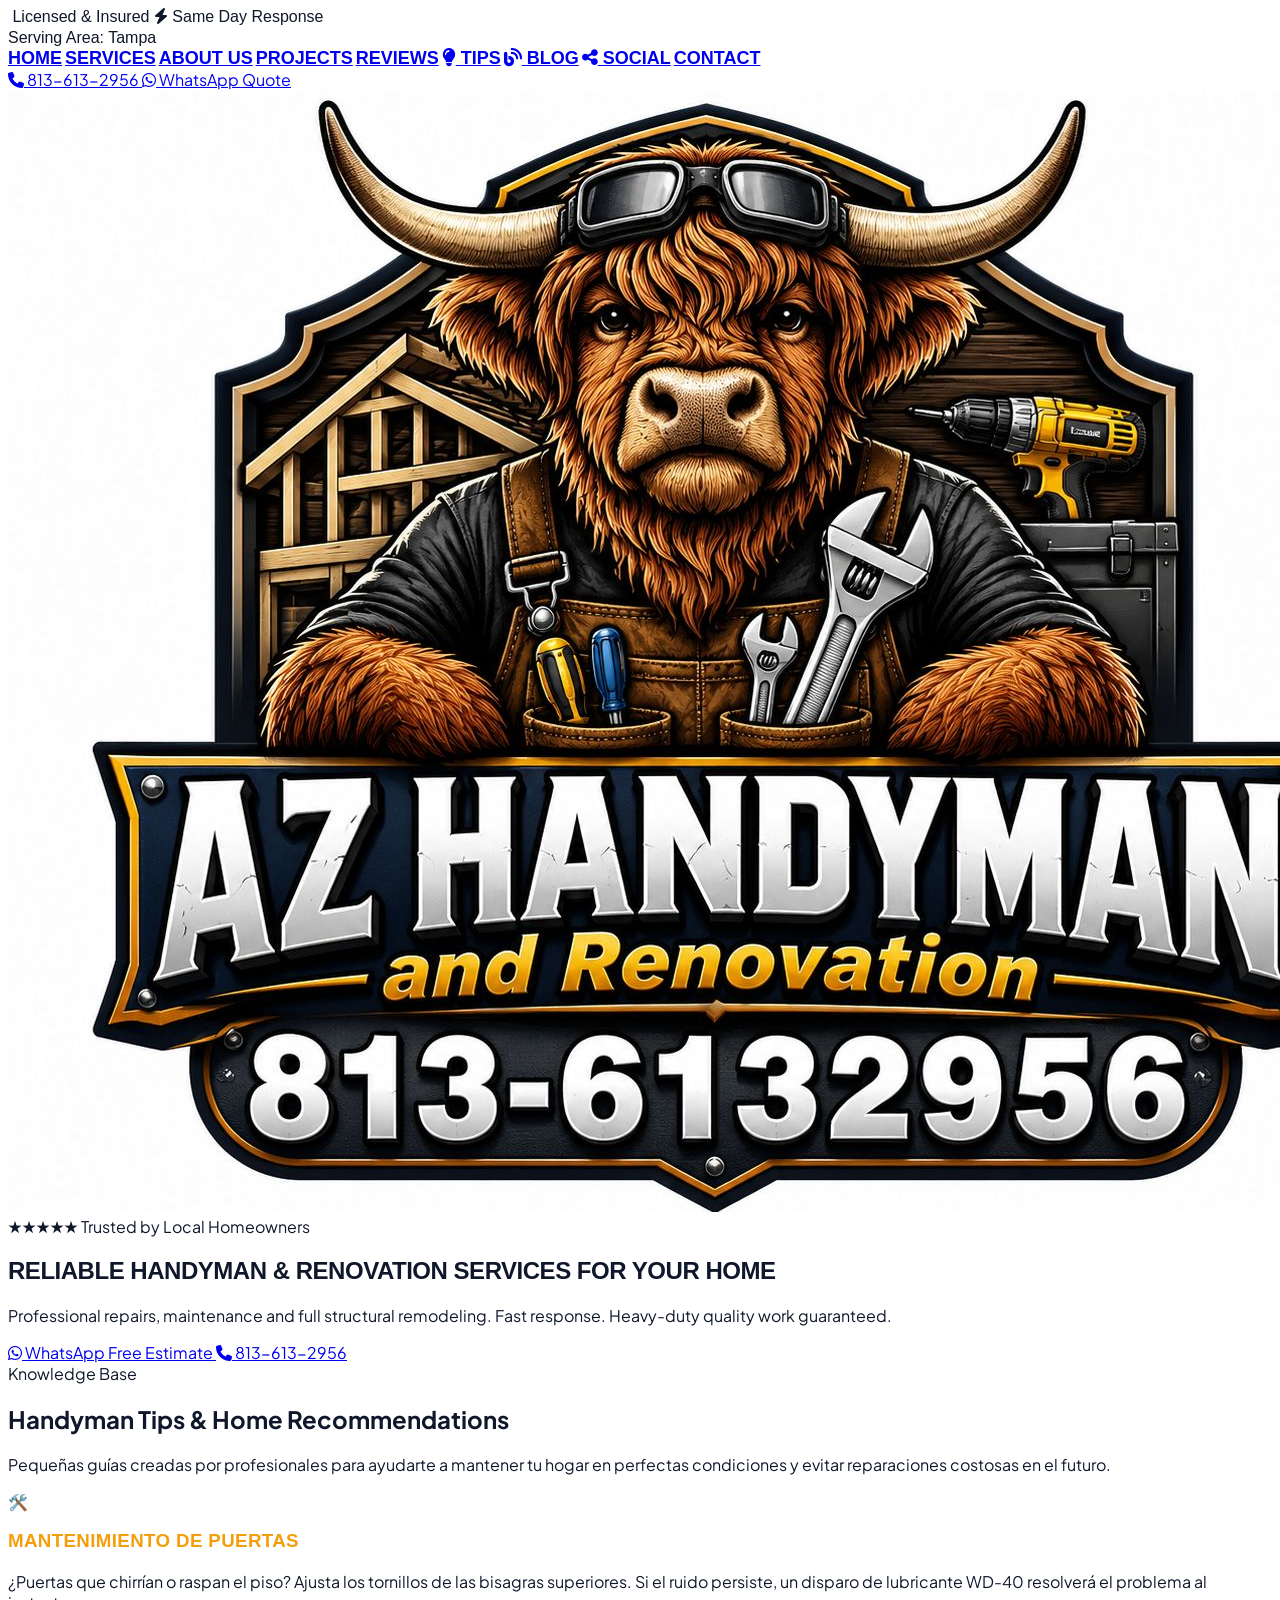
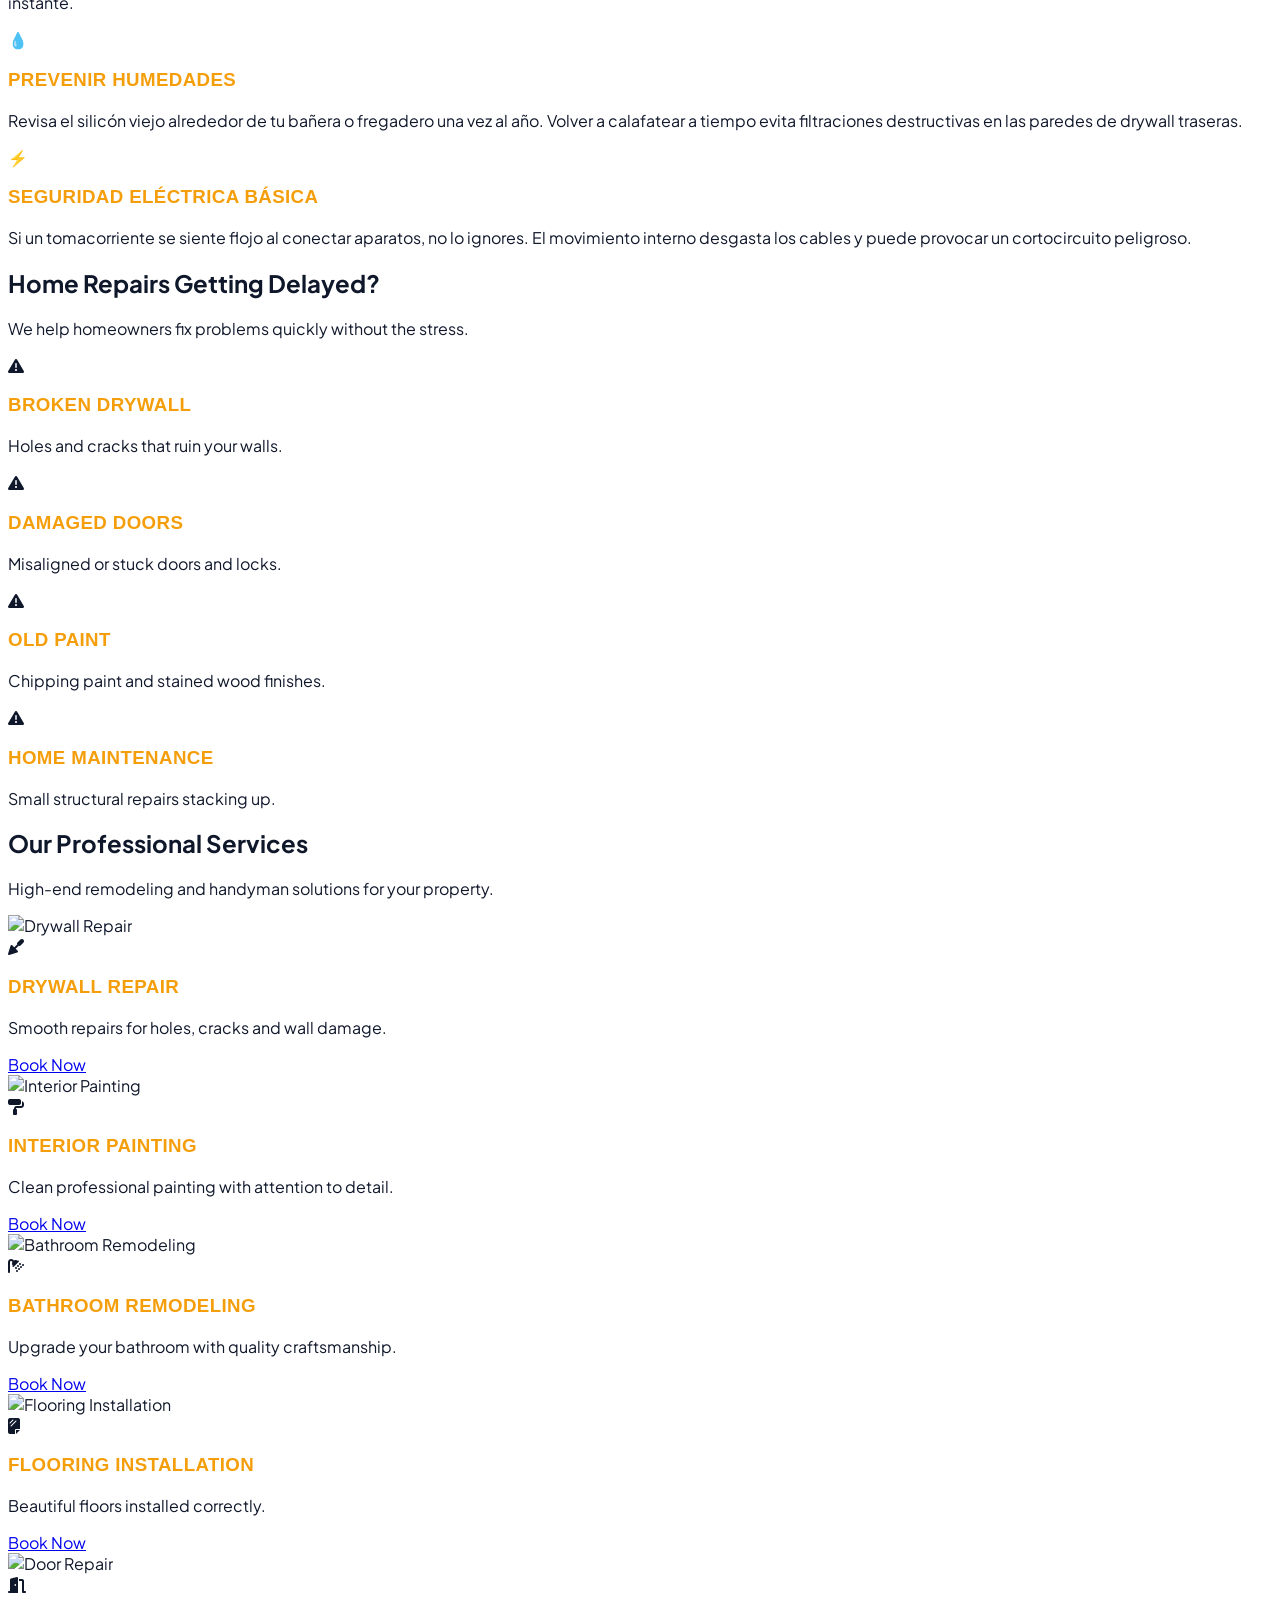
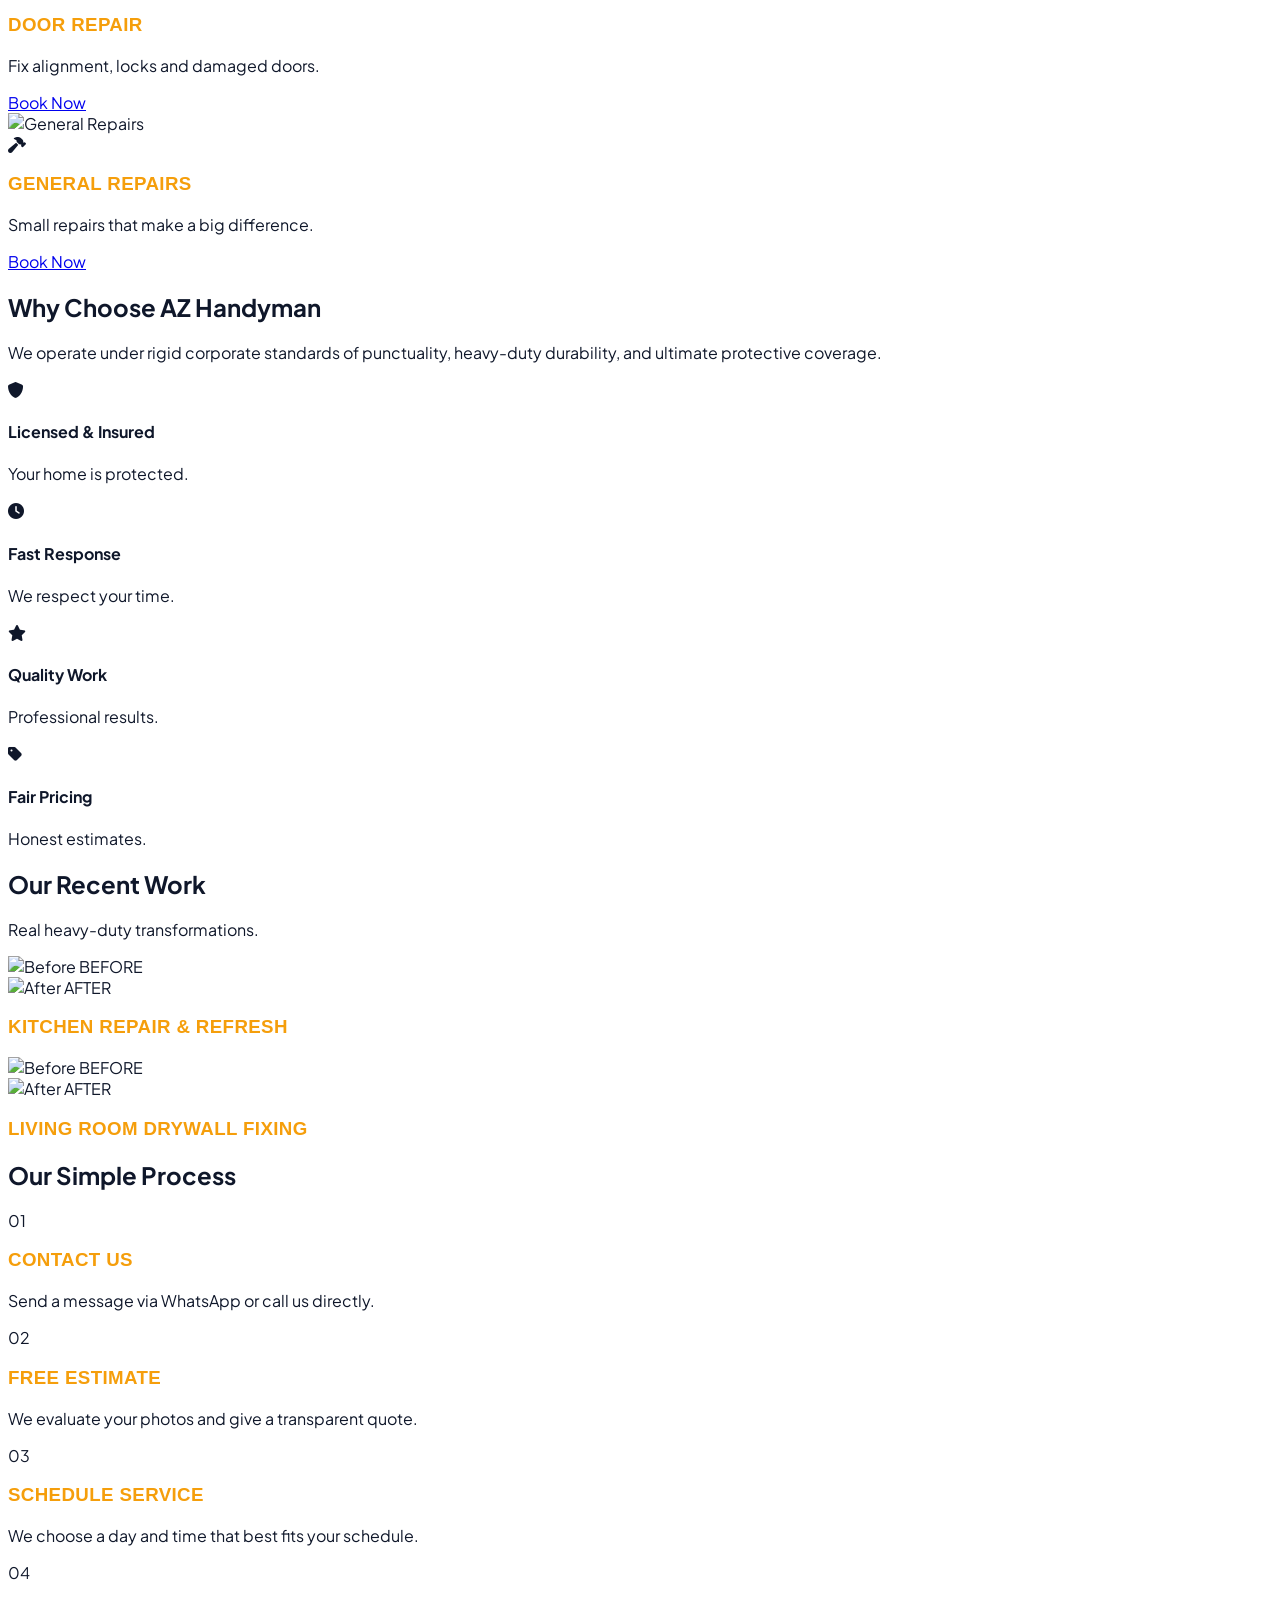
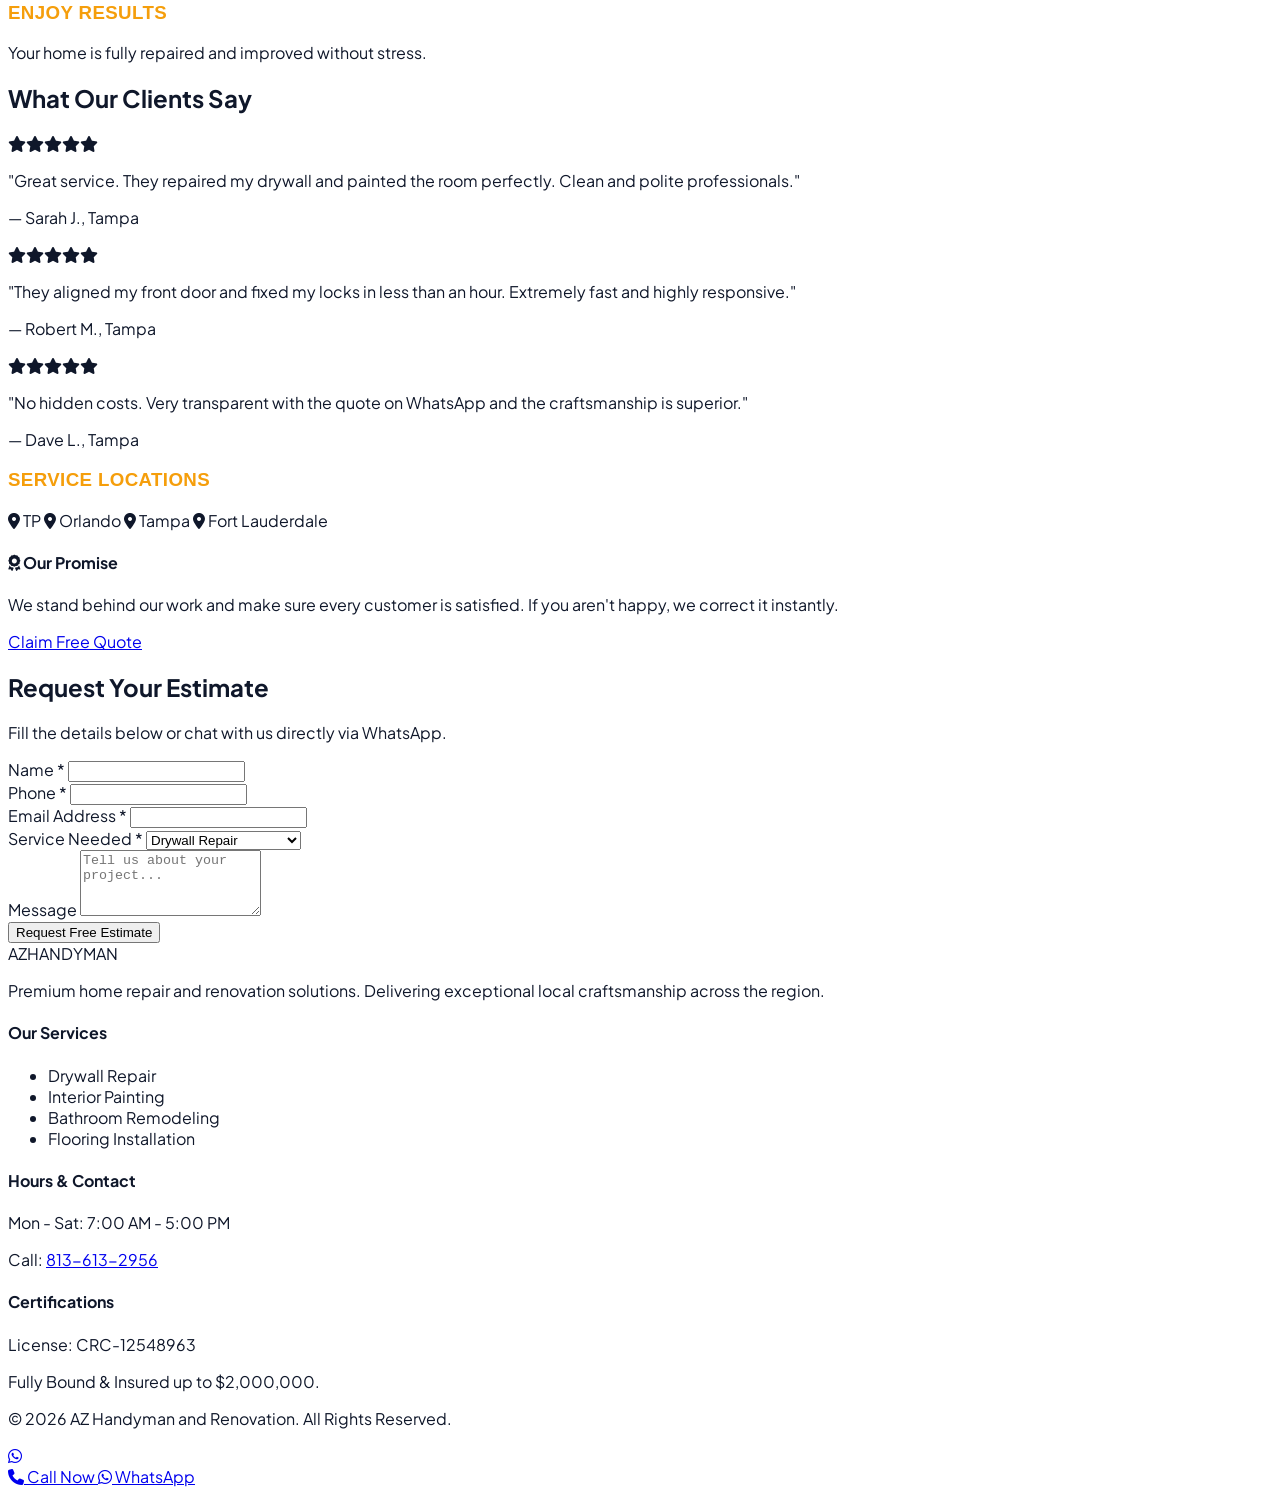
==== commit 762bd102: "Change top bar font to Impact" ====
--- a/index.html
+++ b/index.html
@@ -27,13 +27,13 @@
          ========================================== -->
     <header class="w-full sticky top-0 z-50 bg-white shadow-md border-b-4 border-amber-500">
         <!-- Barra de estado superior: Ahora solo para Tampa -->
-        <div class="bg-slate-950 text-white text-xs py-2.5 px-4">
+        <div class="bg-slate-950 text-white text-xs py-2.5 px-3">
             <div class="max-w-7xl mx-auto flex flex-col sm:flex-row justify-between items-center gap-2">
-                <div class="flex items-center gap-4 font-medium">
-                    <span><i class="fa-solid fa-shield-check text-amber-500 mr-1"></i> Licensed & Insured</span>
-                    <span><i class="fa-solid fa-bolt text-amber-500 mr-1"></i> Same Day Response</span>
-                </div>
-                <span class="font-semibold text-slate-300">Serving Area: <span class="text-amber-500 font-bold">Tampa</span></span>
+           <div class="flex items-center gap-4 font-impact text-sm tracking-wider uppercase">
+                    <span><i class="fa-solid fa-shield-check text-amber-800 mr-1"></i> Licensed & Insured</span>
+                    <span><i class="fa-solid fa-bolt text-amber-800 mr-1"></i> Same Day Response</span>
+                </div>
+            <span class="font-impact text-sm tracking-wider uppercase text-slate-400">Serving Area: <span class="text-amber-500 font-bold">Tampa</span></span>
                 
             </div>
         </div>
--- a/style.css
+++ b/style.css
@@ -2,18 +2,28 @@
 @import url('https://fonts.googleapis.com/css2?family=Montserrat:wght@800;900&display=swap');
 
 h1, .font-logo {
-    font-family: 'Montserrat', 'Impact', 'Arial Black', sans-serif !important;
+    font-family: 'Teko', 'Impact', 'Arial Black', sans-serif !important;
     font-weight: 900 !important;
     letter-spacing: -0.02em !important;
     text-transform: uppercase;
 }
+.font-impact {
+    font-family: 'Impact', 'Arial Black', sans-serif !important;
+}
 
 h3 {
-    font-family: 'Montserrat', sans-serif !important;
+    font-family: 'Teko', 'Impact', 'Arial Black', sans-serif !important;
     font-weight: 800 !important;
     letter-spacing: 0.02em !important;
     color: #f59e0b !important;
     text-transform: uppercase;
+}
+/* Controlar el tamaño y tipo de letra de todo el menú superior */
+nav a {
+    font-family: 'Teko', 'Impact', 'Arial Black', sans-serif !important;
+    font-weight: 800 !important;
+    font-size: 18px !important;
+    text-transform: uppercase !important;
 }
 /* ... El resto de tus estilos viejos siguen aquí abajo sin tocar ... *//* Estilos Básicos Personalizados - AZ Handyman */
 html {
